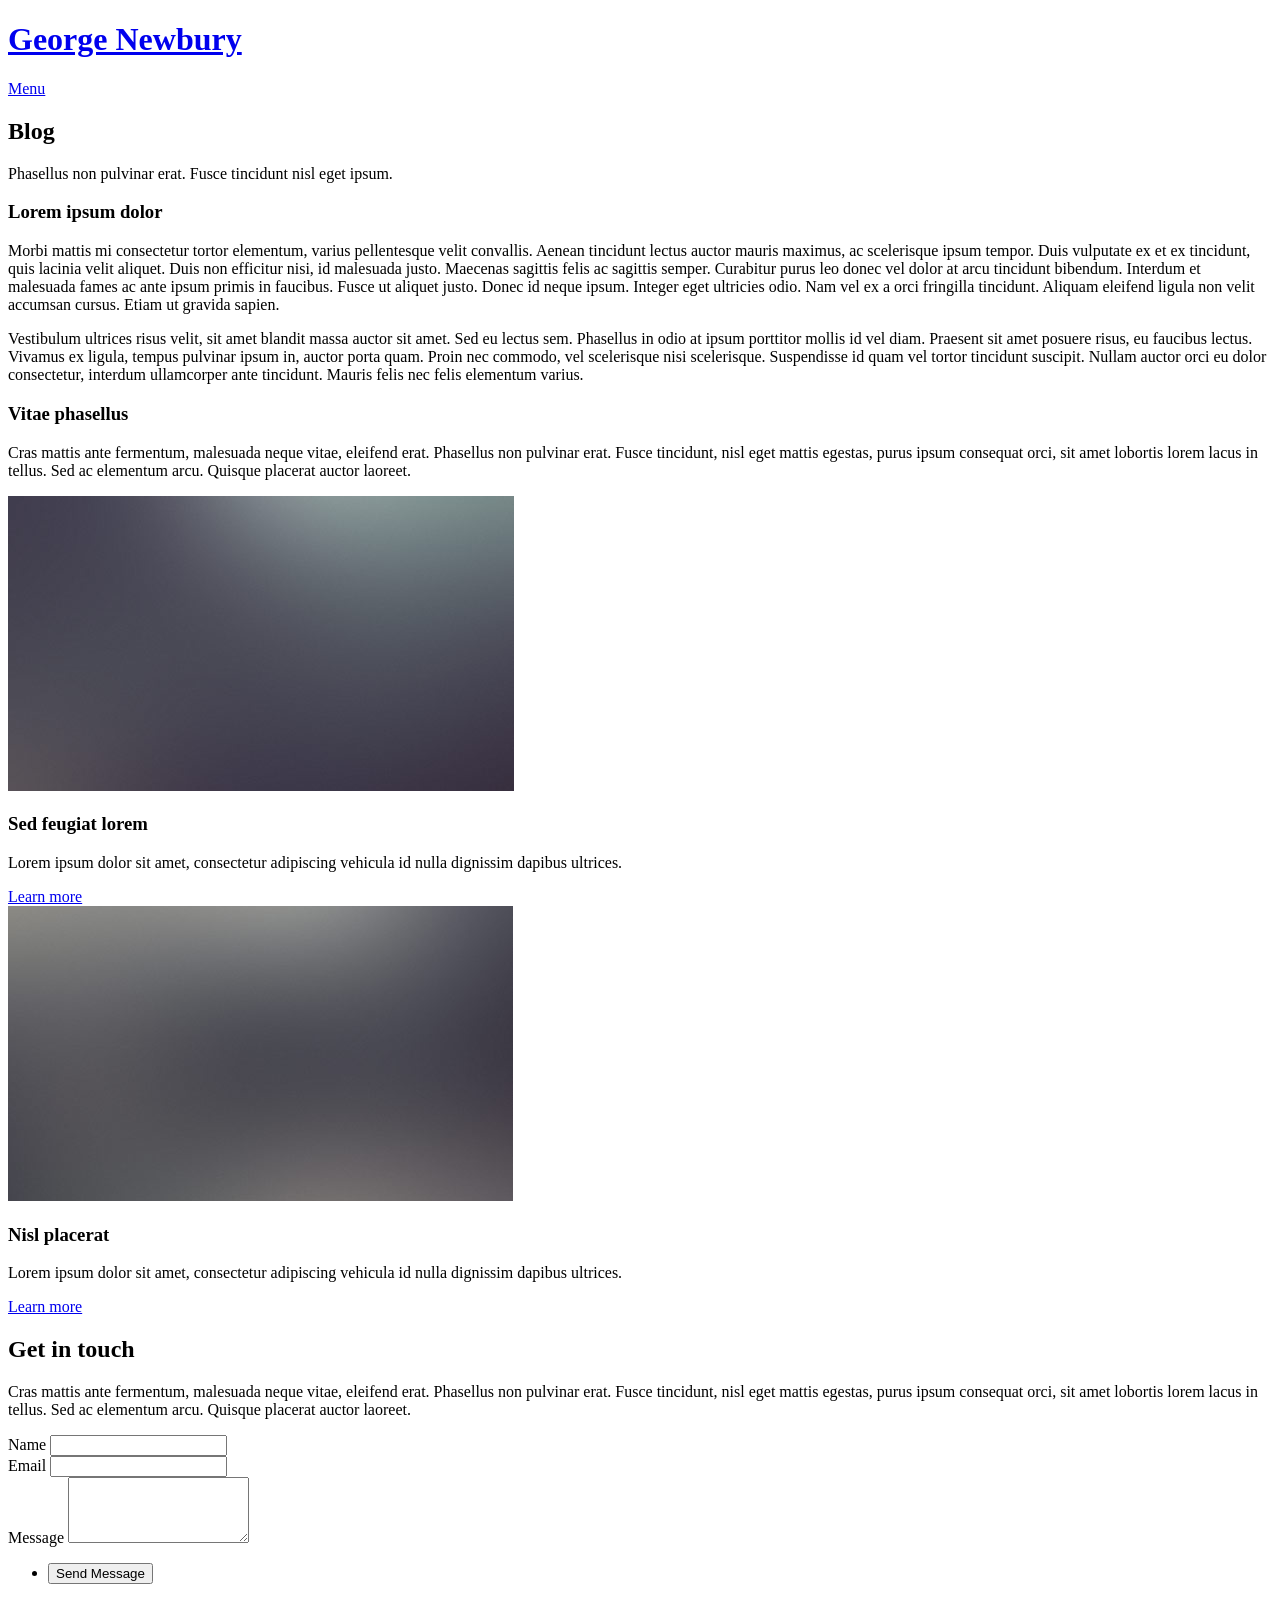
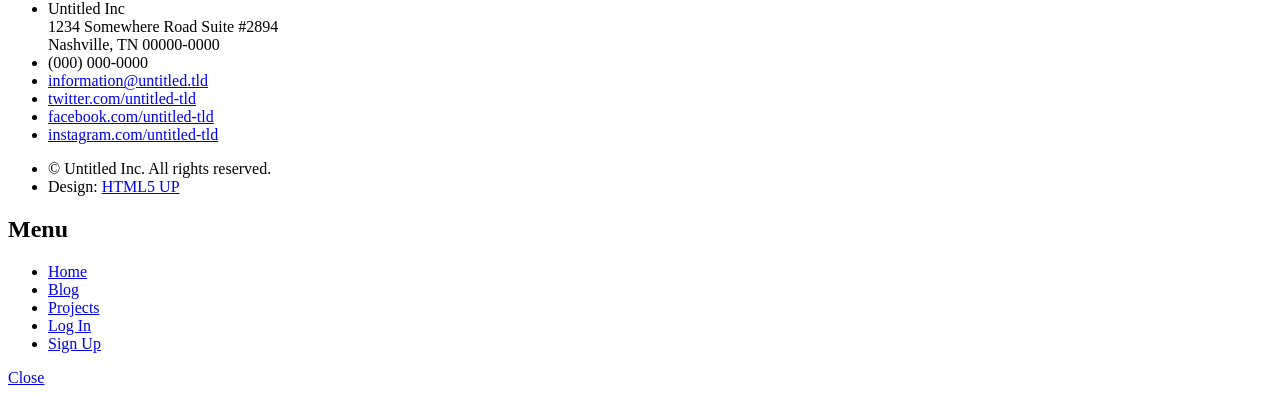
==== aboutme.html @ 2b1049a8 "initial commit" ====
<!DOCTYPE HTML>
<html>
	<head>
		<title>About Me</title>
		<meta charset="utf-8" />
		<meta name="viewport" content="width=device-width, initial-scale=1, user-scalable=no" />
		<link rel="stylesheet" href="assets/css/main.css" />
		<noscript><link rel="stylesheet" href="assets/css/noscript.css" /></noscript>
	</head>
	<body class="is-preload">

		<!-- Page Wrapper -->
			<div id="page-wrapper">

				<!-- Header -->
					<header id="header">
						<h1><a href="index.html">George Newbury</a></h1>
						<nav>
							<a href="#menu">Menu</a>
						</nav>
					</header>

				<!-- Menu -->
					<nav id="menu">
						<div class="inner">
							<h2>Menu</h2>
							<ul class="links">
								<li><a href="index.html">Home</a></li>
								<li><a href="blog.html">Blog</a></li>
								<li><a href="projects.html">Projects</a></li>
								<li><a href="#">Log In</a></li>
								<li><a href="#">Sign Up</a></li>
							</ul>
							<a href="#" class="close">Close</a>
						</div>
					</nav>

				<!-- Wrapper -->
					<section id="wrapper">
						<header>
							<div class="inner">
								<h2>Blog</h2>
								<p>Phasellus non pulvinar erat. Fusce tincidunt nisl eget ipsum.</p>
							</div>
						</header>

						<!-- Content -->
							<div class="wrapper">
								<div class="inner">

									<h3 class="major">Lorem ipsum dolor</h3>
									<p>Morbi mattis mi consectetur tortor elementum, varius pellentesque velit convallis. Aenean tincidunt lectus auctor mauris maximus, ac scelerisque ipsum tempor. Duis vulputate ex et ex tincidunt, quis lacinia velit aliquet. Duis non efficitur nisi, id malesuada justo. Maecenas sagittis felis ac sagittis semper. Curabitur purus leo donec vel dolor at arcu tincidunt bibendum. Interdum et malesuada fames ac ante ipsum primis in faucibus. Fusce ut aliquet justo. Donec id neque ipsum. Integer eget ultricies odio. Nam vel ex a orci fringilla tincidunt. Aliquam eleifend ligula non velit accumsan cursus. Etiam ut gravida sapien.</p>

									<p>Vestibulum ultrices risus velit, sit amet blandit massa auctor sit amet. Sed eu lectus sem. Phasellus in odio at ipsum porttitor mollis id vel diam. Praesent sit amet posuere risus, eu faucibus lectus. Vivamus ex ligula, tempus pulvinar ipsum in, auctor porta quam. Proin nec commodo, vel scelerisque nisi scelerisque. Suspendisse id quam vel tortor tincidunt suscipit. Nullam auctor orci eu dolor consectetur, interdum ullamcorper ante tincidunt. Mauris felis nec felis elementum varius.</p>

									<h3 class="major">Vitae phasellus</h3>
									<p>Cras mattis ante fermentum, malesuada neque vitae, eleifend erat. Phasellus non pulvinar erat. Fusce tincidunt, nisl eget mattis egestas, purus ipsum consequat orci, sit amet lobortis lorem lacus in tellus. Sed ac elementum arcu. Quisque placerat auctor laoreet.</p>

									<section class="features">
										<article>
											<a href="#" class="image"><img src="images/pic04.jpg" alt="" /></a>
											<h3 class="major">Sed feugiat lorem</h3>
											<p>Lorem ipsum dolor sit amet, consectetur adipiscing vehicula id nulla dignissim dapibus ultrices.</p>
											<a href="#" class="special">Learn more</a>
										</article>
										<article>
											<a href="#" class="image"><img src="images/pic05.jpg" alt="" /></a>
											<h3 class="major">Nisl placerat</h3>
											<p>Lorem ipsum dolor sit amet, consectetur adipiscing vehicula id nulla dignissim dapibus ultrices.</p>
											<a href="#" class="special">Learn more</a>
										</article>
									</section>

								</div>
							</div>

					</section>

				<!-- Footer -->
					<section id="footer">
						<div class="inner">
							<h2 class="major">Get in touch</h2>
							<p>Cras mattis ante fermentum, malesuada neque vitae, eleifend erat. Phasellus non pulvinar erat. Fusce tincidunt, nisl eget mattis egestas, purus ipsum consequat orci, sit amet lobortis lorem lacus in tellus. Sed ac elementum arcu. Quisque placerat auctor laoreet.</p>
							<form method="post" action="#">
								<div class="fields">
									<div class="field">
										<label for="name">Name</label>
										<input type="text" name="name" id="name" />
									</div>
									<div class="field">
										<label for="email">Email</label>
										<input type="email" name="email" id="email" />
									</div>
									<div class="field">
										<label for="message">Message</label>
										<textarea name="message" id="message" rows="4"></textarea>
									</div>
								</div>
								<ul class="actions">
									<li><input type="submit" value="Send Message" /></li>
								</ul>
							</form>
							<ul class="contact">
								<li class="icon solid fa-home">
									Untitled Inc<br />
									1234 Somewhere Road Suite #2894<br />
									Nashville, TN 00000-0000
								</li>
								<li class="icon solid fa-phone">(000) 000-0000</li>
								<li class="icon solid fa-envelope"><a href="#">information@untitled.tld</a></li>
								<li class="icon brands fa-twitter"><a href="#">twitter.com/untitled-tld</a></li>
								<li class="icon brands fa-facebook-f"><a href="#">facebook.com/untitled-tld</a></li>
								<li class="icon brands fa-instagram"><a href="#">instagram.com/untitled-tld</a></li>
							</ul>
							<ul class="copyright">
								<li>&copy; Untitled Inc. All rights reserved.</li><li>Design: <a href="http://html5up.net">HTML5 UP</a></li>
							</ul>
						</div>
					</section>

			</div>

		<!-- Scripts -->
			<script src="assets/js/jquery.min.js"></script>
			<script src="assets/js/jquery.scrollex.min.js"></script>
			<script src="assets/js/browser.min.js"></script>
			<script src="assets/js/breakpoints.min.js"></script>
			<script src="assets/js/util.js"></script>
			<script src="assets/js/main.js"></script>

	</body>
</html>
---- assets/css/main.css ----
@import url(fontawesome-all.min.css);
@import url("https://fonts.googleapis.com/css?family=Raleway:200,700|Source+Sans+Pro:300,600,300italic,600italic");

/*
	Solid State by HTML5 UP
	html5up.net | @ajlkn
	Free for personal and commercial use under the CCA 3.0 license (html5up.net/license)
*/

html, body, div, span, applet, object,
iframe, h1, h2, h3, h4, h5, h6, p, blockquote,
pre, a, abbr, acronym, address, big, cite,
code, del, dfn, em, img, ins, kbd, q, s, samp,
small, strike, strong, sub, sup, tt, var, b,
u, i, center, dl, dt, dd, ol, ul, li, fieldset,
form, label, legend, table, caption, tbody,
tfoot, thead, tr, th, td, article, aside,
canvas, details, embed, figure, figcaption,
footer, header, hgroup, menu, nav, output, ruby,
section, summary, time, mark, audio, video {
	margin: 0;
	padding: 0;
	border: 0;
	font-size: 100%;
	font: inherit;
	vertical-align: baseline;}

article, aside, details, figcaption, figure,
footer, header, hgroup, menu, nav, section {
	display: block;}

body {
	line-height: 1;
}

ol, ul {
	list-style: none;
}

blockquote, q {
	quotes: none;
}

	blockquote:before, blockquote:after, q:before, q:after {
		content: '';
		content: none;
	}

table {
	border-collapse: collapse;
	border-spacing: 0;
}

body {
	-webkit-text-size-adjust: none;
}

mark {
	background-color: transparent;
	color: inherit;
}

input::-moz-focus-inner {
	border: 0;
	padding: 0;
}

input, select, textarea {
	-moz-appearance: none;
	-webkit-appearance: none;
	-ms-appearance: none;
	appearance: none;
}

/* Basic */

	@-ms-viewport {
		width: device-width;
	}

	body {
		-ms-overflow-style: scrollbar;
	}

	@media screen and (max-width: 480px) {

		html, body {
			min-width: 320px;
		}

	}

	html {
		box-sizing: border-box;
	}

	*, *:before, *:after {
		box-sizing: inherit;
	}

	body {
		background-color: #2e3141;
		background-image: linear-gradient(to top, rgba(46, 49, 65, 0.8), rgba(46, 49, 65, 0.8)), url("../../images/bg.jpg");
		background-size: auto, cover;
		background-attachment: fixed, fixed;
		background-position: center, center;
	}

		body.is-preload *, body.is-preload *:before, body.is-preload *:after {
			-moz-animation: none !important;
			-webkit-animation: none !important;
			-ms-animation: none !important;
			animation: none !important;
			-moz-transition: none !important;
			-webkit-transition: none !important;
			-ms-transition: none !important;
			transition: none !important;
		}

/* Type */

	body, input, select, textarea {
		color: #ffffff;
		font-family: "Source Sans Pro", Helvetica, sans-serif;
		font-size: 16.5pt;
		font-weight: 300;
		line-height: 1.65;
	}

		@media screen and (max-width: 1680px) {

			body, input, select, textarea {
				font-size: 13pt;
			}

		}

		@media screen and (max-width: 1280px) {

			body, input, select, textarea {
				font-size: 12pt;
			}

		}

		@media screen and (max-width: 980px) {

			body, input, select, textarea {
				font-size: 12pt;
			}

		}

		@media screen and (max-width: 736px) {

			body, input, select, textarea {
				font-size: 12pt;
			}

		}

		@media screen and (max-width: 480px) {

			body, input, select, textarea {
				font-size: 12pt;
			}

		}

	a {
		-moz-transition: color 0.2s ease-in-out, border-bottom-color 0.2s ease-in-out;
		-webkit-transition: color 0.2s ease-in-out, border-bottom-color 0.2s ease-in-out;
		-ms-transition: color 0.2s ease-in-out, border-bottom-color 0.2s ease-in-out;
		transition: color 0.2s ease-in-out, border-bottom-color 0.2s ease-in-out;
		border-bottom: dotted 1px rgba(255, 255, 255, 0.35);
		color: #ffffff;
		text-decoration: none;
	}

		a:hover {
			border-bottom-color: transparent;
			color: #ffffff !important;
		}

		a.special:not(.button) {
			text-decoration: none;
			border-bottom: 0;
			display: block;
			font-family: Raleway, Helvetica, sans-serif;
			font-size: 0.8em;
			font-weight: 700;
			letter-spacing: 0.1em;
			margin: 0 0 2em 0;
			text-transform: uppercase;
		}

			a.special:not(.button):before {
				-moz-osx-font-smoothing: grayscale;
				-webkit-font-smoothing: antialiased;
				display: inline-block;
				font-style: normal;
				font-variant: normal;
				text-rendering: auto;
				line-height: 1;
				text-transform: none !important;
				font-family: 'Font Awesome 5 Free';
				font-weight: 900;
			}

			a.special:not(.button):before {
				-moz-transition: background-color 0.2s ease-in-out;
				-webkit-transition: background-color 0.2s ease-in-out;
				-ms-transition: background-color 0.2s ease-in-out;
				transition: background-color 0.2s ease-in-out;
				border-radius: 100%;
				border: solid 2px rgba(255, 255, 255, 0.125);
				content: '\f105';
				display: inline-block;
				font-size: 1.25em;
				height: 2em;
				line-height: 1.75em;
				margin-right: 0.85em;
				text-align: center;
				text-indent: 0.15em;
				vertical-align: middle;
				width: 2em;
			}

			a.special:not(.button):hover:before {
				background-color: rgba(255, 255, 255, 0.025);
			}

			a.special:not(.button):active:before {
				background-color: rgba(255, 255, 255, 0.075);
			}

	strong, b {
		color: #ffffff;
		font-weight: 600;
	}

	em, i {
		font-style: italic;
	}

	p {
		margin: 0 0 2em 0;
	}

	h1, h2, h3, h4, h5, h6 {
		color: #ffffff;
		font-family: Raleway, Helvetica, sans-serif;
		font-weight: 700;
		letter-spacing: 0.1em;
		margin: 0 0 1em 0;
		text-transform: uppercase;
	}

		h1 a, h2 a, h3 a, h4 a, h5 a, h6 a {
			color: inherit;
			text-decoration: none;
			border-bottom: 0;
		}

		h1 span, h2 span, h3 span, h4 span, h5 span, h6 span {
			font-weight: 200;
		}

		h1.major, h2.major, h3.major, h4.major, h5.major, h6.major {
			padding-bottom: 1em;
			border-bottom: solid 2px rgba(255, 255, 255, 0.125);
		}

	h2 {
		font-size: 1.2em;
	}

	h3 {
		font-size: 0.9em;
	}

	h4 {
		font-size: 0.7em;
	}

	h5 {
		font-size: 0.7em;
	}

	h6 {
		font-size: 0.7em;
	}

	@media screen and (max-width: 736px) {

		h2 {
			font-size: 1em;
		}

		h3 {
			font-size: 0.8em;
		}

	}

	sub {
		font-size: 0.8em;
		position: relative;
		top: 0.5em;
	}

	sup {
		font-size: 0.8em;
		position: relative;
		top: -0.5em;
	}

	blockquote {
		border-left: solid 4px rgba(255, 255, 255, 0.125);
		font-style: italic;
		margin: 0 0 2em 0;
		padding: 0.5em 0 0.5em 2em;
	}

	code {
		background: rgba(255, 255, 255, 0.025);
		border-radius: 5px;
		border: solid 2px rgba(255, 255, 255, 0.125);
		font-family: "Courier New", monospace;
		font-size: 0.9em;
		margin: 0 0.25em;
		padding: 0.25em 0.65em;
	}

	pre {
		-webkit-overflow-scrolling: touch;
		font-family: "Courier New", monospace;
		font-size: 0.9em;
		margin: 0 0 2em 0;
	}

		pre code {
			display: block;
			line-height: 1.75em;
			padding: 1em 1.5em;
			overflow-x: auto;
		}

	hr {
		border: 0;
		border-bottom: solid 2px rgba(255, 255, 255, 0.125);
		margin: 2.5em 0;
	}

		hr.major {
			margin: 4em 0;
		}

	.align-left {
		text-align: left;
	}

	.align-center {
		text-align: center;
	}

	.align-right {
		text-align: right;
	}

/* Row */

	.row {
		display: flex;
		flex-wrap: wrap;
		box-sizing: border-box;
		align-items: stretch;
	}

		.row > * {
			box-sizing: border-box;
		}

		.row.gtr-uniform > * > :last-child {
			margin-bottom: 0;
		}

		.row.aln-left {
			justify-content: flex-start;
		}

		.row.aln-center {
			justify-content: center;
		}

		.row.aln-right {
			justify-content: flex-end;
		}

		.row.aln-top {
			align-items: flex-start;
		}

		.row.aln-middle {
			align-items: center;
		}

		.row.aln-bottom {
			align-items: flex-end;
		}

		.row > .imp {
			order: -1;
		}

		.row > .col-1 {
			width: 8.33333%;
		}

		.row > .off-1 {
			margin-left: 8.33333%;
		}

		.row > .col-2 {
			width: 16.66667%;
		}

		.row > .off-2 {
			margin-left: 16.66667%;
		}

		.row > .col-3 {
			width: 25%;
		}

		.row > .off-3 {
			margin-left: 25%;
		}

		.row > .col-4 {
			width: 33.33333%;
		}

		.row > .off-4 {
			margin-left: 33.33333%;
		}

		.row > .col-5 {
			width: 41.66667%;
		}

		.row > .off-5 {
			margin-left: 41.66667%;
		}

		.row > .col-6 {
			width: 50%;
		}

		.row > .off-6 {
			margin-left: 50%;
		}

		.row > .col-7 {
			width: 58.33333%;
		}

		.row > .off-7 {
			margin-left: 58.33333%;
		}

		.row > .col-8 {
			width: 66.66667%;
		}

		.row > .off-8 {
			margin-left: 66.66667%;
		}

		.row > .col-9 {
			width: 75%;
		}

		.row > .off-9 {
			margin-left: 75%;
		}

		.row > .col-10 {
			width: 83.33333%;
		}

		.row > .off-10 {
			margin-left: 83.33333%;
		}

		.row > .col-11 {
			width: 91.66667%;
		}

		.row > .off-11 {
			margin-left: 91.66667%;
		}

		.row > .col-12 {
			width: 100%;
		}

		.row > .off-12 {
			margin-left: 100%;
		}

		.row.gtr-0 {
			margin-top: 0;
			margin-left: 0em;
		}

			.row.gtr-0 > * {
				padding: 0 0 0 0em;
			}

			.row.gtr-0.gtr-uniform {
				margin-top: 0em;
			}

				.row.gtr-0.gtr-uniform > * {
					padding-top: 0em;
				}

		.row.gtr-25 {
			margin-top: 0;
			margin-left: -0.4375em;
		}

			.row.gtr-25 > * {
				padding: 0 0 0 0.4375em;
			}

			.row.gtr-25.gtr-uniform {
				margin-top: -0.4375em;
			}

				.row.gtr-25.gtr-uniform > * {
					padding-top: 0.4375em;
				}

		.row.gtr-50 {
			margin-top: 0;
			margin-left: -0.875em;
		}

			.row.gtr-50 > * {
				padding: 0 0 0 0.875em;
			}

			.row.gtr-50.gtr-uniform {
				margin-top: -0.875em;
			}

				.row.gtr-50.gtr-uniform > * {
					padding-top: 0.875em;
				}

		.row {
			margin-top: 0;
			margin-left: -1.75em;
		}

			.row > * {
				padding: 0 0 0 1.75em;
			}

			.row.gtr-uniform {
				margin-top: -1.75em;
			}

				.row.gtr-uniform > * {
					padding-top: 1.75em;
				}

		.row.gtr-150 {
			margin-top: 0;
			margin-left: -2.625em;
		}

			.row.gtr-150 > * {
				padding: 0 0 0 2.625em;
			}

			.row.gtr-150.gtr-uniform {
				margin-top: -2.625em;
			}

				.row.gtr-150.gtr-uniform > * {
					padding-top: 2.625em;
				}

		.row.gtr-200 {
			margin-top: 0;
			margin-left: -3.5em;
		}

			.row.gtr-200 > * {
				padding: 0 0 0 3.5em;
			}

			.row.gtr-200.gtr-uniform {
				margin-top: -3.5em;
			}

				.row.gtr-200.gtr-uniform > * {
					padding-top: 3.5em;
				}

		@media screen and (max-width: 1680px) {

			.row {
				display: flex;
				flex-wrap: wrap;
				box-sizing: border-box;
				align-items: stretch;
			}

				.row > * {
					box-sizing: border-box;
				}

				.row.gtr-uniform > * > :last-child {
					margin-bottom: 0;
				}

				.row.aln-left {
					justify-content: flex-start;
				}

				.row.aln-center {
					justify-content: center;
				}

				.row.aln-right {
					justify-content: flex-end;
				}

				.row.aln-top {
					align-items: flex-start;
				}

				.row.aln-middle {
					align-items: center;
				}

				.row.aln-bottom {
					align-items: flex-end;
				}

				.row > .imp-xlarge {
					order: -1;
				}

				.row > .col-1-xlarge {
					width: 8.33333%;
				}

				.row > .off-1-xlarge {
					margin-left: 8.33333%;
				}

				.row > .col-2-xlarge {
					width: 16.66667%;
				}

				.row > .off-2-xlarge {
					margin-left: 16.66667%;
				}

				.row > .col-3-xlarge {
					width: 25%;
				}

				.row > .off-3-xlarge {
					margin-left: 25%;
				}

				.row > .col-4-xlarge {
					width: 33.33333%;
				}

				.row > .off-4-xlarge {
					margin-left: 33.33333%;
				}

				.row > .col-5-xlarge {
					width: 41.66667%;
				}

				.row > .off-5-xlarge {
					margin-left: 41.66667%;
				}

				.row > .col-6-xlarge {
					width: 50%;
				}

				.row > .off-6-xlarge {
					margin-left: 50%;
				}

				.row > .col-7-xlarge {
					width: 58.33333%;
				}

				.row > .off-7-xlarge {
					margin-left: 58.33333%;
				}

				.row > .col-8-xlarge {
					width: 66.66667%;
				}

				.row > .off-8-xlarge {
					margin-left: 66.66667%;
				}

				.row > .col-9-xlarge {
					width: 75%;
				}

				.row > .off-9-xlarge {
					margin-left: 75%;
				}

				.row > .col-10-xlarge {
					width: 83.33333%;
				}

				.row > .off-10-xlarge {
					margin-left: 83.33333%;
				}

				.row > .col-11-xlarge {
					width: 91.66667%;
				}

				.row > .off-11-xlarge {
					margin-left: 91.66667%;
				}

				.row > .col-12-xlarge {
					width: 100%;
				}

				.row > .off-12-xlarge {
					margin-left: 100%;
				}

				.row.gtr-0 {
					margin-top: 0;
					margin-left: 0em;
				}

					.row.gtr-0 > * {
						padding: 0 0 0 0em;
					}

					.row.gtr-0.gtr-uniform {
						margin-top: 0em;
					}

						.row.gtr-0.gtr-uniform > * {
							padding-top: 0em;
						}

				.row.gtr-25 {
					margin-top: 0;
					margin-left: -0.4375em;
				}

					.row.gtr-25 > * {
						padding: 0 0 0 0.4375em;
					}

					.row.gtr-25.gtr-uniform {
						margin-top: -0.4375em;
					}

						.row.gtr-25.gtr-uniform > * {
							padding-top: 0.4375em;
						}

				.row.gtr-50 {
					margin-top: 0;
					margin-left: -0.875em;
				}

					.row.gtr-50 > * {
						padding: 0 0 0 0.875em;
					}

					.row.gtr-50.gtr-uniform {
						margin-top: -0.875em;
					}

						.row.gtr-50.gtr-uniform > * {
							padding-top: 0.875em;
						}

				.row {
					margin-top: 0;
					margin-left: -1.75em;
				}

					.row > * {
						padding: 0 0 0 1.75em;
					}

					.row.gtr-uniform {
						margin-top: -1.75em;
					}

						.row.gtr-uniform > * {
							padding-top: 1.75em;
						}

				.row.gtr-150 {
					margin-top: 0;
					margin-left: -2.625em;
				}

					.row.gtr-150 > * {
						padding: 0 0 0 2.625em;
					}

					.row.gtr-150.gtr-uniform {
						margin-top: -2.625em;
					}

						.row.gtr-150.gtr-uniform > * {
							padding-top: 2.625em;
						}

				.row.gtr-200 {
					margin-top: 0;
					margin-left: -3.5em;
				}

					.row.gtr-200 > * {
						padding: 0 0 0 3.5em;
					}

					.row.gtr-200.gtr-uniform {
						margin-top: -3.5em;
					}

						.row.gtr-200.gtr-uniform > * {
							padding-top: 3.5em;
						}

		}

		@media screen and (max-width: 1280px) {

			.row {
				display: flex;
				flex-wrap: wrap;
				box-sizing: border-box;
				align-items: stretch;
			}

				.row > * {
					box-sizing: border-box;
				}

				.row.gtr-uniform > * > :last-child {
					margin-bottom: 0;
				}

				.row.aln-left {
					justify-content: flex-start;
				}

				.row.aln-center {
					justify-content: center;
				}

				.row.aln-right {
					justify-content: flex-end;
				}

				.row.aln-top {
					align-items: flex-start;
				}

				.row.aln-middle {
					align-items: center;
				}

				.row.aln-bottom {
					align-items: flex-end;
				}

				.row > .imp-large {
					order: -1;
				}

				.row > .col-1-large {
					width: 8.33333%;
				}

				.row > .off-1-large {
					margin-left: 8.33333%;
				}

				.row > .col-2-large {
					width: 16.66667%;
				}

				.row > .off-2-large {
					margin-left: 16.66667%;
				}

				.row > .col-3-large {
					width: 25%;
				}

				.row > .off-3-large {
					margin-left: 25%;
				}

				.row > .col-4-large {
					width: 33.33333%;
				}

				.row > .off-4-large {
					margin-left: 33.33333%;
				}

				.row > .col-5-large {
					width: 41.66667%;
				}

				.row > .off-5-large {
					margin-left: 41.66667%;
				}

				.row > .col-6-large {
					width: 50%;
				}

				.row > .off-6-large {
					margin-left: 50%;
				}

				.row > .col-7-large {
					width: 58.33333%;
				}

				.row > .off-7-large {
					margin-left: 58.33333%;
				}

				.row > .col-8-large {
					width: 66.66667%;
				}

				.row > .off-8-large {
					margin-left: 66.66667%;
				}

				.row > .col-9-large {
					width: 75%;
				}

				.row > .off-9-large {
					margin-left: 75%;
				}

				.row > .col-10-large {
					width: 83.33333%;
				}

				.row > .off-10-large {
					margin-left: 83.33333%;
				}

				.row > .col-11-large {
					width: 91.66667%;
				}

				.row > .off-11-large {
					margin-left: 91.66667%;
				}

				.row > .col-12-large {
					width: 100%;
				}

				.row > .off-12-large {
					margin-left: 100%;
				}

				.row.gtr-0 {
					margin-top: 0;
					margin-left: 0em;
				}

					.row.gtr-0 > * {
						padding: 0 0 0 0em;
					}

					.row.gtr-0.gtr-uniform {
						margin-top: 0em;
					}

						.row.gtr-0.gtr-uniform > * {
							padding-top: 0em;
						}

				.row.gtr-25 {
					margin-top: 0;
					margin-left: -0.4375em;
				}

					.row.gtr-25 > * {
						padding: 0 0 0 0.4375em;
					}

					.row.gtr-25.gtr-uniform {
						margin-top: -0.4375em;
					}

						.row.gtr-25.gtr-uniform > * {
							padding-top: 0.4375em;
						}

				.row.gtr-50 {
					margin-top: 0;
					margin-left: -0.875em;
				}

					.row.gtr-50 > * {
						padding: 0 0 0 0.875em;
					}

					.row.gtr-50.gtr-uniform {
						margin-top: -0.875em;
					}

						.row.gtr-50.gtr-uniform > * {
							padding-top: 0.875em;
						}

				.row {
					margin-top: 0;
					margin-left: -1.75em;
				}

					.row > * {
						padding: 0 0 0 1.75em;
					}

					.row.gtr-uniform {
						margin-top: -1.75em;
					}

						.row.gtr-uniform > * {
							padding-top: 1.75em;
						}

				.row.gtr-150 {
					margin-top: 0;
					margin-left: -2.625em;
				}

					.row.gtr-150 > * {
						padding: 0 0 0 2.625em;
					}

					.row.gtr-150.gtr-uniform {
						margin-top: -2.625em;
					}

						.row.gtr-150.gtr-uniform > * {
							padding-top: 2.625em;
						}

				.row.gtr-200 {
					margin-top: 0;
					margin-left: -3.5em;
				}

					.row.gtr-200 > * {
						padding: 0 0 0 3.5em;
					}

					.row.gtr-200.gtr-uniform {
						margin-top: -3.5em;
					}

						.row.gtr-200.gtr-uniform > * {
							padding-top: 3.5em;
						}

		}

		@media screen and (max-width: 980px) {

			.row {
				display: flex;
				flex-wrap: wrap;
				box-sizing: border-box;
				align-items: stretch;
			}

				.row > * {
					box-sizing: border-box;
				}

				.row.gtr-uniform > * > :last-child {
					margin-bottom: 0;
				}

				.row.aln-left {
					justify-content: flex-start;
				}

				.row.aln-center {
					justify-content: center;
				}

				.row.aln-right {
					justify-content: flex-end;
				}

				.row.aln-top {
					align-items: flex-start;
				}

				.row.aln-middle {
					align-items: center;
				}

				.row.aln-bottom {
					align-items: flex-end;
				}

				.row > .imp-medium {
					order: -1;
				}

				.row > .col-1-medium {
					width: 8.33333%;
				}

				.row > .off-1-medium {
					margin-left: 8.33333%;
				}

				.row > .col-2-medium {
					width: 16.66667%;
				}

				.row > .off-2-medium {
					margin-left: 16.66667%;
				}

				.row > .col-3-medium {
					width: 25%;
				}

				.row > .off-3-medium {
					margin-left: 25%;
				}

				.row > .col-4-medium {
					width: 33.33333%;
				}

				.row > .off-4-medium {
					margin-left: 33.33333%;
				}

				.row > .col-5-medium {
					width: 41.66667%;
				}

				.row > .off-5-medium {
					margin-left: 41.66667%;
				}

				.row > .col-6-medium {
					width: 50%;
				}

				.row > .off-6-medium {
					margin-left: 50%;
				}

				.row > .col-7-medium {
					width: 58.33333%;
				}

				.row > .off-7-medium {
					margin-left: 58.33333%;
				}

				.row > .col-8-medium {
					width: 66.66667%;
				}

				.row > .off-8-medium {
					margin-left: 66.66667%;
				}

				.row > .col-9-medium {
					width: 75%;
				}

				.row > .off-9-medium {
					margin-left: 75%;
				}

				.row > .col-10-medium {
					width: 83.33333%;
				}

				.row > .off-10-medium {
					margin-left: 83.33333%;
				}

				.row > .col-11-medium {
					width: 91.66667%;
				}

				.row > .off-11-medium {
					margin-left: 91.66667%;
				}

				.row > .col-12-medium {
					width: 100%;
				}

				.row > .off-12-medium {
					margin-left: 100%;
				}

				.row.gtr-0 {
					margin-top: 0;
					margin-left: 0em;
				}

					.row.gtr-0 > * {
						padding: 0 0 0 0em;
					}

					.row.gtr-0.gtr-uniform {
						margin-top: 0em;
					}

						.row.gtr-0.gtr-uniform > * {
							padding-top: 0em;
						}

				.row.gtr-25 {
					margin-top: 0;
					margin-left: -0.4375em;
				}

					.row.gtr-25 > * {
						padding: 0 0 0 0.4375em;
					}

					.row.gtr-25.gtr-uniform {
						margin-top: -0.4375em;
					}

						.row.gtr-25.gtr-uniform > * {
							padding-top: 0.4375em;
						}

				.row.gtr-50 {
					margin-top: 0;
					margin-left: -0.875em;
				}

					.row.gtr-50 > * {
						padding: 0 0 0 0.875em;
					}

					.row.gtr-50.gtr-uniform {
						margin-top: -0.875em;
					}

						.row.gtr-50.gtr-uniform > * {
							padding-top: 0.875em;
						}

				.row {
					margin-top: 0;
					margin-left: -1.75em;
				}

					.row > * {
						padding: 0 0 0 1.75em;
					}

					.row.gtr-uniform {
						margin-top: -1.75em;
					}

						.row.gtr-uniform > * {
							padding-top: 1.75em;
						}

				.row.gtr-150 {
					margin-top: 0;
					margin-left: -2.625em;
				}

					.row.gtr-150 > * {
						padding: 0 0 0 2.625em;
					}

					.row.gtr-150.gtr-uniform {
						margin-top: -2.625em;
					}

						.row.gtr-150.gtr-uniform > * {
							padding-top: 2.625em;
						}

				.row.gtr-200 {
					margin-top: 0;
					margin-left: -3.5em;
				}

					.row.gtr-200 > * {
						padding: 0 0 0 3.5em;
					}

					.row.gtr-200.gtr-uniform {
						margin-top: -3.5em;
					}

						.row.gtr-200.gtr-uniform > * {
							padding-top: 3.5em;
						}

		}

		@media screen and (max-width: 736px) {

			.row {
				display: flex;
				flex-wrap: wrap;
				box-sizing: border-box;
				align-items: stretch;
			}

				.row > * {
					box-sizing: border-box;
				}

				.row.gtr-uniform > * > :last-child {
					margin-bottom: 0;
				}

				.row.aln-left {
					justify-content: flex-start;
				}

				.row.aln-center {
					justify-content: center;
				}

				.row.aln-right {
					justify-content: flex-end;
				}

				.row.aln-top {
					align-items: flex-start;
				}

				.row.aln-middle {
					align-items: center;
				}

				.row.aln-bottom {
					align-items: flex-end;
				}

				.row > .imp-small {
					order: -1;
				}

				.row > .col-1-small {
					width: 8.33333%;
				}

				.row > .off-1-small {
					margin-left: 8.33333%;
				}

				.row > .col-2-small {
					width: 16.66667%;
				}

				.row > .off-2-small {
					margin-left: 16.66667%;
				}

				.row > .col-3-small {
					width: 25%;
				}

				.row > .off-3-small {
					margin-left: 25%;
				}

				.row > .col-4-small {
					width: 33.33333%;
				}

				.row > .off-4-small {
					margin-left: 33.33333%;
				}

				.row > .col-5-small {
					width: 41.66667%;
				}

				.row > .off-5-small {
					margin-left: 41.66667%;
				}

				.row > .col-6-small {
					width: 50%;
				}

				.row > .off-6-small {
					margin-left: 50%;
				}

				.row > .col-7-small {
					width: 58.33333%;
				}

				.row > .off-7-small {
					margin-left: 58.33333%;
				}

				.row > .col-8-small {
					width: 66.66667%;
				}

				.row > .off-8-small {
					margin-left: 66.66667%;
				}

				.row > .col-9-small {
					width: 75%;
				}

				.row > .off-9-small {
					margin-left: 75%;
				}

				.row > .col-10-small {
					width: 83.33333%;
				}

				.row > .off-10-small {
					margin-left: 83.33333%;
				}

				.row > .col-11-small {
					width: 91.66667%;
				}

				.row > .off-11-small {
					margin-left: 91.66667%;
				}

				.row > .col-12-small {
					width: 100%;
				}

				.row > .off-12-small {
					margin-left: 100%;
				}

				.row.gtr-0 {
					margin-top: 0;
					margin-left: 0em;
				}

					.row.gtr-0 > * {
						padding: 0 0 0 0em;
					}

					.row.gtr-0.gtr-uniform {
						margin-top: 0em;
					}

						.row.gtr-0.gtr-uniform > * {
							padding-top: 0em;
						}

				.row.gtr-25 {
					margin-top: 0;
					margin-left: -0.3125em;
				}

					.row.gtr-25 > * {
						padding: 0 0 0 0.3125em;
					}

					.row.gtr-25.gtr-uniform {
						margin-top: -0.3125em;
					}

						.row.gtr-25.gtr-uniform > * {
							padding-top: 0.3125em;
						}

				.row.gtr-50 {
					margin-top: 0;
					margin-left: -0.625em;
				}

					.row.gtr-50 > * {
						padding: 0 0 0 0.625em;
					}

					.row.gtr-50.gtr-uniform {
						margin-top: -0.625em;
					}

						.row.gtr-50.gtr-uniform > * {
							padding-top: 0.625em;
						}

				.row {
					margin-top: 0;
					margin-left: -1.25em;
				}

					.row > * {
						padding: 0 0 0 1.25em;
					}

					.row.gtr-uniform {
						margin-top: -1.25em;
					}

						.row.gtr-uniform > * {
							padding-top: 1.25em;
						}

				.row.gtr-150 {
					margin-top: 0;
					margin-left: -1.875em;
				}

					.row.gtr-150 > * {
						padding: 0 0 0 1.875em;
					}

					.row.gtr-150.gtr-uniform {
						margin-top: -1.875em;
					}

						.row.gtr-150.gtr-uniform > * {
							padding-top: 1.875em;
						}

				.row.gtr-200 {
					margin-top: 0;
					margin-left: -2.5em;
				}

					.row.gtr-200 > * {
						padding: 0 0 0 2.5em;
					}

					.row.gtr-200.gtr-uniform {
						margin-top: -2.5em;
					}

						.row.gtr-200.gtr-uniform > * {
							padding-top: 2.5em;
						}

		}

		@media screen and (max-width: 480px) {

			.row {
				display: flex;
				flex-wrap: wrap;
				box-sizing: border-box;
				align-items: stretch;
			}

				.row > * {
					box-sizing: border-box;
				}

				.row.gtr-uniform > * > :last-child {
					margin-bottom: 0;
				}

				.row.aln-left {
					justify-content: flex-start;
				}

				.row.aln-center {
					justify-content: center;
				}

				.row.aln-right {
					justify-content: flex-end;
				}

				.row.aln-top {
					align-items: flex-start;
				}

				.row.aln-middle {
					align-items: center;
				}

				.row.aln-bottom {
					align-items: flex-end;
				}

				.row > .imp-xsmall {
					order: -1;
				}

				.row > .col-1-xsmall {
					width: 8.33333%;
				}

				.row > .off-1-xsmall {
					margin-left: 8.33333%;
				}

				.row > .col-2-xsmall {
					width: 16.66667%;
				}

				.row > .off-2-xsmall {
					margin-left: 16.66667%;
				}

				.row > .col-3-xsmall {
					width: 25%;
				}

				.row > .off-3-xsmall {
					margin-left: 25%;
				}

				.row > .col-4-xsmall {
					width: 33.33333%;
				}

				.row > .off-4-xsmall {
					margin-left: 33.33333%;
				}

				.row > .col-5-xsmall {
					width: 41.66667%;
				}

				.row > .off-5-xsmall {
					margin-left: 41.66667%;
				}

				.row > .col-6-xsmall {
					width: 50%;
				}

				.row > .off-6-xsmall {
					margin-left: 50%;
				}

				.row > .col-7-xsmall {
					width: 58.33333%;
				}

				.row > .off-7-xsmall {
					margin-left: 58.33333%;
				}

				.row > .col-8-xsmall {
					width: 66.66667%;
				}

				.row > .off-8-xsmall {
					margin-left: 66.66667%;
				}

				.row > .col-9-xsmall {
					width: 75%;
				}

				.row > .off-9-xsmall {
					margin-left: 75%;
				}

				.row > .col-10-xsmall {
					width: 83.33333%;
				}

				.row > .off-10-xsmall {
					margin-left: 83.33333%;
				}

				.row > .col-11-xsmall {
					width: 91.66667%;
				}

				.row > .off-11-xsmall {
					margin-left: 91.66667%;
				}

				.row > .col-12-xsmall {
					width: 100%;
				}

				.row > .off-12-xsmall {
					margin-left: 100%;
				}

				.row.gtr-0 {
					margin-top: 0;
					margin-left: 0em;
				}

					.row.gtr-0 > * {
						padding: 0 0 0 0em;
					}

					.row.gtr-0.gtr-uniform {
						margin-top: 0em;
					}

						.row.gtr-0.gtr-uniform > * {
							padding-top: 0em;
						}

				.row.gtr-25 {
					margin-top: 0;
					margin-left: -0.3125em;
				}

					.row.gtr-25 > * {
						padding: 0 0 0 0.3125em;
					}

					.row.gtr-25.gtr-uniform {
						margin-top: -0.3125em;
					}

						.row.gtr-25.gtr-uniform > * {
							padding-top: 0.3125em;
						}

				.row.gtr-50 {
					margin-top: 0;
					margin-left: -0.625em;
				}

					.row.gtr-50 > * {
						padding: 0 0 0 0.625em;
					}

					.row.gtr-50.gtr-uniform {
						margin-top: -0.625em;
					}

						.row.gtr-50.gtr-uniform > * {
							padding-top: 0.625em;
						}

				.row {
					margin-top: 0;
					margin-left: -1.25em;
				}

					.row > * {
						padding: 0 0 0 1.25em;
					}

					.row.gtr-uniform {
						margin-top: -1.25em;
					}

						.row.gtr-uniform > * {
							padding-top: 1.25em;
						}

				.row.gtr-150 {
					margin-top: 0;
					margin-left: -1.875em;
				}

					.row.gtr-150 > * {
						padding: 0 0 0 1.875em;
					}

					.row.gtr-150.gtr-uniform {
						margin-top: -1.875em;
					}

						.row.gtr-150.gtr-uniform > * {
							padding-top: 1.875em;
						}

				.row.gtr-200 {
					margin-top: 0;
					margin-left: -2.5em;
				}

					.row.gtr-200 > * {
						padding: 0 0 0 2.5em;
					}

					.row.gtr-200.gtr-uniform {
						margin-top: -2.5em;
					}

						.row.gtr-200.gtr-uniform > * {
							padding-top: 2.5em;
						}

		}

		@media screen and (max-width: 360px) {

			.row {
				display: flex;
				flex-wrap: wrap;
				box-sizing: border-box;
				align-items: stretch;
			}

				.row > * {
					box-sizing: border-box;
				}

				.row.gtr-uniform > * > :last-child {
					margin-bottom: 0;
				}

				.row.aln-left {
					justify-content: flex-start;
				}

				.row.aln-center {
					justify-content: center;
				}

				.row.aln-right {
					justify-content: flex-end;
				}

				.row.aln-top {
					align-items: flex-start;
				}

				.row.aln-middle {
					align-items: center;
				}

				.row.aln-bottom {
					align-items: flex-end;
				}

				.row > .imp-xxsmall {
					order: -1;
				}

				.row > .col-1-xxsmall {
					width: 8.33333%;
				}

				.row > .off-1-xxsmall {
					margin-left: 8.33333%;
				}

				.row > .col-2-xxsmall {
					width: 16.66667%;
				}

				.row > .off-2-xxsmall {
					margin-left: 16.66667%;
				}

				.row > .col-3-xxsmall {
					width: 25%;
				}

				.row > .off-3-xxsmall {
					margin-left: 25%;
				}

				.row > .col-4-xxsmall {
					width: 33.33333%;
				}

				.row > .off-4-xxsmall {
					margin-left: 33.33333%;
				}

				.row > .col-5-xxsmall {
					width: 41.66667%;
				}

				.row > .off-5-xxsmall {
					margin-left: 41.66667%;
				}

				.row > .col-6-xxsmall {
					width: 50%;
				}

				.row > .off-6-xxsmall {
					margin-left: 50%;
				}

				.row > .col-7-xxsmall {
					width: 58.33333%;
				}

				.row > .off-7-xxsmall {
					margin-left: 58.33333%;
				}

				.row > .col-8-xxsmall {
					width: 66.66667%;
				}

				.row > .off-8-xxsmall {
					margin-left: 66.66667%;
				}

				.row > .col-9-xxsmall {
					width: 75%;
				}

				.row > .off-9-xxsmall {
					margin-left: 75%;
				}

				.row > .col-10-xxsmall {
					width: 83.33333%;
				}

				.row > .off-10-xxsmall {
					margin-left: 83.33333%;
				}

				.row > .col-11-xxsmall {
					width: 91.66667%;
				}

				.row > .off-11-xxsmall {
					margin-left: 91.66667%;
				}

				.row > .col-12-xxsmall {
					width: 100%;
				}

				.row > .off-12-xxsmall {
					margin-left: 100%;
				}

				.row.gtr-0 {
					margin-top: 0;
					margin-left: 0em;
				}

					.row.gtr-0 > * {
						padding: 0 0 0 0em;
					}

					.row.gtr-0.gtr-uniform {
						margin-top: 0em;
					}

						.row.gtr-0.gtr-uniform > * {
							padding-top: 0em;
						}

				.row.gtr-25 {
					margin-top: 0;
					margin-left: -0.3125em;
				}

					.row.gtr-25 > * {
						padding: 0 0 0 0.3125em;
					}

					.row.gtr-25.gtr-uniform {
						margin-top: -0.3125em;
					}

						.row.gtr-25.gtr-uniform > * {
							padding-top: 0.3125em;
						}

				.row.gtr-50 {
					margin-top: 0;
					margin-left: -0.625em;
				}

					.row.gtr-50 > * {
						padding: 0 0 0 0.625em;
					}

					.row.gtr-50.gtr-uniform {
						margin-top: -0.625em;
					}

						.row.gtr-50.gtr-uniform > * {
							padding-top: 0.625em;
						}

				.row {
					margin-top: 0;
					margin-left: -1.25em;
				}

					.row > * {
						padding: 0 0 0 1.25em;
					}

					.row.gtr-uniform {
						margin-top: -1.25em;
					}

						.row.gtr-uniform > * {
							padding-top: 1.25em;
						}

				.row.gtr-150 {
					margin-top: 0;
					margin-left: -1.875em;
				}

					.row.gtr-150 > * {
						padding: 0 0 0 1.875em;
					}

					.row.gtr-150.gtr-uniform {
						margin-top: -1.875em;
					}

						.row.gtr-150.gtr-uniform > * {
							padding-top: 1.875em;
						}

				.row.gtr-200 {
					margin-top: 0;
					margin-left: -2.5em;
				}

					.row.gtr-200 > * {
						padding: 0 0 0 2.5em;
					}

					.row.gtr-200.gtr-uniform {
						margin-top: -2.5em;
					}

						.row.gtr-200.gtr-uniform > * {
							padding-top: 2.5em;
						}

		}

/* Section/Article */

	section.special, article.special {
		text-align: center;
	}

/* Form */

	form {
		margin: 0 0 2em 0;
	}

		form > :last-child {
			margin-bottom: 0;
		}

		form > .fields {
			display: -moz-flex;
			display: -webkit-flex;
			display: -ms-flex;
			display: flex;
			-moz-flex-wrap: wrap;
			-webkit-flex-wrap: wrap;
			-ms-flex-wrap: wrap;
			flex-wrap: wrap;
			width: calc(100% + 3em);
			margin: -1.5em 0 2em -1.5em;
		}

			form > .fields > .field {
				-moz-flex-grow: 0;
				-webkit-flex-grow: 0;
				-ms-flex-grow: 0;
				flex-grow: 0;
				-moz-flex-shrink: 0;
				-webkit-flex-shrink: 0;
				-ms-flex-shrink: 0;
				flex-shrink: 0;
				padding: 1.5em 0 0 1.5em;
				width: calc(100% - 1.5em);
			}

				form > .fields > .field.half {
					width: calc(50% - 0.75em);
				}

				form > .fields > .field.third {
					width: calc(100%/3 - 0.5em);
				}

				form > .fields > .field.quarter {
					width: calc(25% - 0.375em);
				}

		@media screen and (max-width: 480px) {

			form > .fields {
				width: calc(100% + 3em);
				margin: -1.5em 0 2em -1.5em;
			}

				form > .fields > .field {
					padding: 1.5em 0 0 1.5em;
					width: calc(100% - 1.5em);
				}

					form > .fields > .field.half {
						width: calc(100% - 1.5em);
					}

					form > .fields > .field.third {
						width: calc(100% - 1.5em);
					}

					form > .fields > .field.quarter {
						width: calc(100% - 1.5em);
					}

		}

	label {
		color: #ffffff;
		display: block;
		font-family: Raleway, Helvetica, sans-serif;
		font-size: 0.8em;
		font-weight: 700;
		letter-spacing: 0.1em;
		margin: 0 0 0.7em 0;
		text-transform: uppercase;
	}

	input[type="text"],
	input[type="password"],
	input[type="email"],
	input[type="tel"],
	select,
	textarea {
		-moz-appearance: none;
		-webkit-appearance: none;
		-ms-appearance: none;
		appearance: none;
		background: rgba(255, 255, 255, 0.025);
		border-radius: 5px;
		border: none;
		border: solid 2px rgba(255, 255, 255, 0.125);
		color: inherit;
		display: block;
		outline: 0;
		padding: 0 1em;
		text-decoration: none;
		width: 100%;
	}

		input[type="text"]:invalid,
		input[type="password"]:invalid,
		input[type="email"]:invalid,
		input[type="tel"]:invalid,
		select:invalid,
		textarea:invalid {
			box-shadow: none;
		}

		input[type="text"]:focus,
		input[type="password"]:focus,
		input[type="email"]:focus,
		input[type="tel"]:focus,
		select:focus,
		textarea:focus {
			border-color: #5b6ba6;
		}

	select {
		background-image: url("data:image/svg+xml;charset=utf8,%3Csvg xmlns='http://www.w3.org/2000/svg' width='40' height='40' preserveAspectRatio='none' viewBox='0 0 40 40'%3E%3Cpath d='M9.4,12.3l10.4,10.4l10.4-10.4c0.2-0.2,0.5-0.4,0.9-0.4c0.3,0,0.6,0.1,0.9,0.4l3.3,3.3c0.2,0.2,0.4,0.5,0.4,0.9 c0,0.4-0.1,0.6-0.4,0.9L20.7,31.9c-0.2,0.2-0.5,0.4-0.9,0.4c-0.3,0-0.6-0.1-0.9-0.4L4.3,17.3c-0.2-0.2-0.4-0.5-0.4-0.9 c0-0.4,0.1-0.6,0.4-0.9l3.3-3.3c0.2-0.2,0.5-0.4,0.9-0.4S9.1,12.1,9.4,12.3z' fill='rgba(255, 255, 255, 0.125)' /%3E%3C/svg%3E");
		background-size: 1.25rem;
		background-repeat: no-repeat;
		background-position: calc(100% - 1rem) center;
		height: 2.75em;
		padding-right: 2.75em;
		text-overflow: ellipsis;
	}

		select option {
			color: #ffffff;
			background: #2e3141;
		}

		select:focus::-ms-value {
			background-color: transparent;
		}

		select::-ms-expand {
			display: none;
		}

	input[type="text"],
	input[type="password"],
	input[type="email"],
	select {
		height: 2.75em;
	}

	textarea {
		padding: 0.75em 1em;
	}

	input[type="checkbox"],
	input[type="radio"] {
		-moz-appearance: none;
		-webkit-appearance: none;
		-ms-appearance: none;
		appearance: none;
		display: block;
		float: left;
		margin-right: -2em;
		opacity: 0;
		width: 1em;
		z-index: -1;
	}

		input[type="checkbox"] + label,
		input[type="radio"] + label {
			text-decoration: none;
			color: #ffffff;
			cursor: pointer;
			display: inline-block;
			font-size: 1em;
			font-family: "Source Sans Pro", Helvetica, sans-serif;
			text-transform: none;
			letter-spacing: 0;
			font-weight: 300;
			padding-left: 2.4em;
			padding-right: 0.75em;
			position: relative;
		}

			input[type="checkbox"] + label:before,
			input[type="radio"] + label:before {
				-moz-osx-font-smoothing: grayscale;
				-webkit-font-smoothing: antialiased;
				display: inline-block;
				font-style: normal;
				font-variant: normal;
				text-rendering: auto;
				line-height: 1;
				text-transform: none !important;
				font-family: 'Font Awesome 5 Free';
				font-weight: 900;
			}

			input[type="checkbox"] + label:before,
			input[type="radio"] + label:before {
				background: rgba(255, 255, 255, 0.025);
				border-radius: 5px;
				border: solid 2px rgba(255, 255, 255, 0.125);
				content: '';
				display: inline-block;
				font-size: 0.8em;
				height: 2.0625em;
				left: 0;
				line-height: 2.0625em;
				position: absolute;
				text-align: center;
				top: 0;
				width: 2.0625em;
			}

		input[type="checkbox"]:checked + label:before,
		input[type="radio"]:checked + label:before {
			background: #ffffff;
			border-color: #ffffff;
			content: '\f00c';
			color: #2e3141;
		}

		input[type="checkbox"]:focus + label:before,
		input[type="radio"]:focus + label:before {
			border-color: #4c5c96;
		}

	input[type="checkbox"] + label:before {
		border-radius: 5px;
	}

	input[type="radio"] + label:before {
		border-radius: 100%;
	}

	::-webkit-input-placeholder {
		color: rgba(255, 255, 255, 0.35) !important;
		opacity: 1.0;
	}

	:-moz-placeholder {
		color: rgba(255, 255, 255, 0.35) !important;
		opacity: 1.0;
	}

	::-moz-placeholder {
		color: rgba(255, 255, 255, 0.35) !important;
		opacity: 1.0;
	}

	:-ms-input-placeholder {
		color: rgba(255, 255, 255, 0.35) !important;
		opacity: 1.0;
	}

/* Box */

	.box {
		border-radius: 5px;
		border: solid 2px rgba(255, 255, 255, 0.125);
		margin-bottom: 2em;
		padding: 1.5em;
	}

		.box > :last-child,
		.box > :last-child > :last-child,
		.box > :last-child > :last-child > :last-child {
			margin-bottom: 0;
		}

		.box.alt {
			border: 0;
			border-radius: 0;
			padding: 0;
		}

/* Icon */

	.icon {
		text-decoration: none;
		border-bottom: none;
		position: relative;
	}

		.icon:before {
			-moz-osx-font-smoothing: grayscale;
			-webkit-font-smoothing: antialiased;
			display: inline-block;
			font-style: normal;
			font-variant: normal;
			text-rendering: auto;
			line-height: 1;
			text-transform: none !important;
			font-family: 'Font Awesome 5 Free';
			font-weight: 400;
		}

		.icon > .label {
			display: none;
		}

		.icon:before {
			line-height: inherit;
		}

		.icon.solid:before {
			font-weight: 900;
		}

		.icon.brands:before {
			font-family: 'Font Awesome 5 Brands';
		}

/* Image */

	.image {
		border-radius: 5px;
		border: 0;
		display: inline-block;
		position: relative;
	}

		.image img {
			border-radius: 5px;
			display: block;
		}

		.image.left, .image.right {
			max-width: 40%;
		}

			.image.left img, .image.right img {
				width: 100%;
			}

		.image.left {
			float: left;
			padding: 0 1.5em 1em 0;
			top: 0.25em;
		}

		.image.right {
			float: right;
			padding: 0 0 1em 1.5em;
			top: 0.25em;
		}

		.image.fit {
			display: block;
			margin: 0 0 2em 0;
			width: 100%;
		}

			.image.fit img {
				width: 100%;
			}

		.image.main {
			display: block;
			margin: 0 0 3em 0;
			width: 100%;
		}

			.image.main img {
				width: 100%;
			}

/* List */

	ol {
		list-style: decimal;
		margin: 0 0 2em 0;
		padding-left: 1.25em;
	}

		ol li {
			padding-left: 0.25em;
		}

	ul {
		list-style: disc;
		margin: 0 0 2em 0;
		padding-left: 1em;
	}

		ul li {
			padding-left: 0.5em;
		}

		ul.alt {
			list-style: none;
			padding-left: 0;
		}

			ul.alt li {
				border-top: solid 1px rgba(255, 255, 255, 0.125);
				padding: 0.5em 0;
			}

				ul.alt li:first-child {
					border-top: 0;
					padding-top: 0;
				}

	dl {
		margin: 0 0 2em 0;
	}

		dl dt {
			display: block;
			font-weight: 600;
			margin: 0 0 1em 0;
		}

		dl dd {
			margin-left: 2em;
		}

/* Actions */

	ul.actions {
		display: -moz-flex;
		display: -webkit-flex;
		display: -ms-flex;
		display: flex;
		cursor: default;
		list-style: none;
		margin-left: -1em;
		padding-left: 0;
	}

		ul.actions li {
			padding: 0 0 0 1em;
			vertical-align: middle;
		}

		ul.actions.special {
			-moz-justify-content: center;
			-webkit-justify-content: center;
			-ms-justify-content: center;
			justify-content: center;
			width: 100%;
			margin-left: 0;
		}

			ul.actions.special li:first-child {
				padding-left: 0;
			}

		ul.actions.stacked {
			-moz-flex-direction: column;
			-webkit-flex-direction: column;
			-ms-flex-direction: column;
			flex-direction: column;
			margin-left: 0;
		}

			ul.actions.stacked li {
				padding: 1.3em 0 0 0;
			}

				ul.actions.stacked li:first-child {
					padding-top: 0;
				}

		ul.actions.fit {
			width: calc(100% + 1em);
		}

			ul.actions.fit li {
				-moz-flex-grow: 1;
				-webkit-flex-grow: 1;
				-ms-flex-grow: 1;
				flex-grow: 1;
				-moz-flex-shrink: 1;
				-webkit-flex-shrink: 1;
				-ms-flex-shrink: 1;
				flex-shrink: 1;
				width: 100%;
			}

				ul.actions.fit li > * {
					width: 100%;
				}

			ul.actions.fit.stacked {
				width: 100%;
			}

		@media screen and (max-width: 480px) {

			ul.actions:not(.fixed) {
				-moz-flex-direction: column;
				-webkit-flex-direction: column;
				-ms-flex-direction: column;
				flex-direction: column;
				margin-left: 0;
				width: 100% !important;
			}

				ul.actions:not(.fixed) li {
					-moz-flex-grow: 1;
					-webkit-flex-grow: 1;
					-ms-flex-grow: 1;
					flex-grow: 1;
					-moz-flex-shrink: 1;
					-webkit-flex-shrink: 1;
					-ms-flex-shrink: 1;
					flex-shrink: 1;
					padding: 1em 0 0 0;
					text-align: center;
					width: 100%;
				}

					ul.actions:not(.fixed) li > * {
						width: 100%;
					}

					ul.actions:not(.fixed) li:first-child {
						padding-top: 0;
					}

					ul.actions:not(.fixed) li input[type="submit"],
					ul.actions:not(.fixed) li input[type="reset"],
					ul.actions:not(.fixed) li input[type="button"],
					ul.actions:not(.fixed) li button,
					ul.actions:not(.fixed) li .button {
						width: 100%;
					}

						ul.actions:not(.fixed) li input[type="submit"].icon:before,
						ul.actions:not(.fixed) li input[type="reset"].icon:before,
						ul.actions:not(.fixed) li input[type="button"].icon:before,
						ul.actions:not(.fixed) li button.icon:before,
						ul.actions:not(.fixed) li .button.icon:before {
							margin-left: -0.5rem;
						}

		}

/* Icons */

	ul.icons {
		cursor: default;
		list-style: none;
		padding-left: 0;
	}

		ul.icons li {
			display: inline-block;
			padding: 0 1em 0 0;
		}

			ul.icons li:last-child {
				padding-right: 0;
			}

			ul.icons li .icon:before {
				font-size: 1.25em;
			}

/* Contact */

	ul.contact {
		list-style: none;
		padding: 0;
	}

		ul.contact li {
			text-decoration: none;
			margin: 2.5em 0 0 0;
			padding: 0 0 0 3.25em;
			position: relative;
		}

			ul.contact li:before {
				-moz-osx-font-smoothing: grayscale;
				-webkit-font-smoothing: antialiased;
				display: inline-block;
				font-style: normal;
				font-variant: normal;
				text-rendering: auto;
				line-height: 1;
				text-transform: none !important;
				font-family: 'Font Awesome 5 Free';
				font-weight: 400;
			}

			ul.contact li:before {
				border-radius: 100%;
				border: solid 2px rgba(255, 255, 255, 0.125);
				display: inline-block;
				font-size: 0.8em;
				height: 2.5em;
				left: 0;
				line-height: 2.35em;
				position: absolute;
				text-align: center;
				top: 0;
				width: 2.5em;
			}

			ul.contact li:first-child {
				margin-top: 0;
			}

		@media screen and (max-width: 736px) {

			ul.contact li {
				margin: 1.5em 0 0 0;
			}

		}

/* Pagination */

	ul.pagination {
		cursor: default;
		list-style: none;
		padding-left: 0;
	}

		ul.pagination li {
			display: inline-block;
			padding-left: 0;
			vertical-align: middle;
		}

			ul.pagination li > .page {
				-moz-transition: background-color 0.2s ease-in-out, color 0.2s ease-in-out;
				-webkit-transition: background-color 0.2s ease-in-out, color 0.2s ease-in-out;
				-ms-transition: background-color 0.2s ease-in-out, color 0.2s ease-in-out;
				transition: background-color 0.2s ease-in-out, color 0.2s ease-in-out;
				border-bottom: 0;
				border-radius: 5px;
				display: inline-block;
				height: 1.5em;
				line-height: 1.5em;
				margin: 0 0.125em;
				min-width: 1.5em;
				padding: 0 0.5em;
				text-align: center;
			}

				ul.pagination li > .page:hover {
					background-color: rgba(255, 255, 255, 0.025);
				}

				ul.pagination li > .page.active {
					background-color: #4c5c96;
				}

			ul.pagination li:first-child {
				padding-right: 0.75em;
			}

			ul.pagination li:last-child {
				padding-left: 0.75em;
			}

		@media screen and (max-width: 480px) {

			ul.pagination li:nth-child(n+2):nth-last-child(n+2) {
				display: none;
			}

			ul.pagination li .button {
				width: 100%;
			}

			ul.pagination li:first-child {
				width: calc(50% - 2px);
				text-align: left;
				padding-right: 0.325em;
			}

			ul.pagination li:last-child {
				width: calc(50% - 2px);
				text-align: right;
				padding-left: 0.325em;
			}

		}

/* Table */

	.table-wrapper {
		-webkit-overflow-scrolling: touch;
		overflow-x: auto;
	}

	table {
		margin: 0 0 2em 0;
		width: 100%;
	}

		table tbody tr {
			border: solid 1px rgba(255, 255, 255, 0.125);
			border-left: 0;
			border-right: 0;
		}

			table tbody tr:nth-child(2n + 1) {
				background-color: rgba(255, 255, 255, 0.025);
			}

		table td {
			padding: 0.75em 0.75em;
		}

		table th {
			color: #ffffff;
			font-size: 0.9em;
			font-weight: 600;
			padding: 0 0.75em 0.75em 0.75em;
			text-align: left;
		}

		table thead {
			border-bottom: solid 2px rgba(255, 255, 255, 0.125);
		}

		table tfoot {
			border-top: solid 2px rgba(255, 255, 255, 0.125);
		}

		table.alt {
			border-collapse: separate;
		}

			table.alt tbody tr td {
				border: solid 1px rgba(255, 255, 255, 0.125);
				border-left-width: 0;
				border-top-width: 0;
			}

				table.alt tbody tr td:first-child {
					border-left-width: 1px;
				}

			table.alt tbody tr:first-child td {
				border-top-width: 1px;
			}

			table.alt thead {
				border-bottom: 0;
			}

			table.alt tfoot {
				border-top: 0;
			}

/* Button */

	input[type="submit"],
	input[type="reset"],
	input[type="button"],
	button,
	.button {
		-moz-appearance: none;
		-webkit-appearance: none;
		-ms-appearance: none;
		appearance: none;
		-moz-transition: background-color 0.2s ease-in-out;
		-webkit-transition: background-color 0.2s ease-in-out;
		-ms-transition: background-color 0.2s ease-in-out;
		transition: background-color 0.2s ease-in-out;
		background-color: transparent;
		border-radius: 5px;
		border: 0;
		box-shadow: inset 0 0 0 2px rgba(255, 255, 255, 0.125);
		color: #ffffff !important;
		cursor: pointer;
		display: inline-block;
		font-family: Raleway, Helvetica, sans-serif;
		font-size: 0.8em;
		font-weight: 700;
		height: 3.75em;
		letter-spacing: 0.1em;
		line-height: 3.75em;
		padding: 0 2.25em;
		text-align: center;
		text-decoration: none;
		text-transform: uppercase;
		white-space: nowrap;
	}

		input[type="submit"]:hover,
		input[type="reset"]:hover,
		input[type="button"]:hover,
		button:hover,
		.button:hover {
			background-color: rgba(255, 255, 255, 0.025);
		}

		input[type="submit"]:active,
		input[type="reset"]:active,
		input[type="button"]:active,
		button:active,
		.button:active {
			background-color: rgba(255, 255, 255, 0.075);
		}

		input[type="submit"].icon:before,
		input[type="reset"].icon:before,
		input[type="button"].icon:before,
		button.icon:before,
		.button.icon:before {
			margin-right: 0.5em;
			color: rgba(255, 255, 255, 0.35);
		}

		input[type="submit"].primary,
		input[type="reset"].primary,
		input[type="button"].primary,
		button.primary,
		.button.primary {
			background-color: #4c5c96;
			box-shadow: none;
		}

			input[type="submit"].primary:hover,
			input[type="reset"].primary:hover,
			input[type="button"].primary:hover,
			button.primary:hover,
			.button.primary:hover {
				background-color: #53639e;
			}

			input[type="submit"].primary:active,
			input[type="reset"].primary:active,
			input[type="button"].primary:active,
			button.primary:active,
			.button.primary:active {
				background-color: #45558d;
			}

			input[type="submit"].primary.icon:before,
			input[type="reset"].primary.icon:before,
			input[type="button"].primary.icon:before,
			button.primary.icon:before,
			.button.primary.icon:before {
				color: #7985b0;
			}

		input[type="submit"].fit,
		input[type="reset"].fit,
		input[type="button"].fit,
		button.fit,
		.button.fit {
			width: 100%;
		}

		input[type="submit"].small,
		input[type="reset"].small,
		input[type="button"].small,
		button.small,
		.button.small {
			font-size: 0.6em;
		}

		input[type="submit"].large,
		input[type="reset"].large,
		input[type="button"].large,
		button.large,
		.button.large {
			font-size: 1em;
		}

		input[type="submit"].disabled, input[type="submit"]:disabled,
		input[type="reset"].disabled,
		input[type="reset"]:disabled,
		input[type="button"].disabled,
		input[type="button"]:disabled,
		button.disabled,
		button:disabled,
		.button.disabled,
		.button:disabled {
			opacity: 0.25;
		}

		@media screen and (max-width: 480px) {

			input[type="submit"],
			input[type="reset"],
			input[type="button"],
			button,
			.button {
				padding: 0;
			}

		}

/* Features */

	.features {
		display: -moz-flex;
		display: -webkit-flex;
		display: -ms-flex;
		display: flex;
		-moz-flex-wrap: wrap;
		-webkit-flex-wrap: wrap;
		-ms-flex-wrap: wrap;
		flex-wrap: wrap;
		margin: 0 0 2em 0;
	}

		.features article {
			padding: 1.75em 1.75em 0.1em 1.75em ;
			background-color: #353849;
			border-radius: 5px;
			margin: 1.5em 3em 1.5em 0;
			width: calc(50% - 1.5em);
		}

			.features article:nth-child(2n) {
				margin-right: 0;
			}

			.features article .image {
				border-radius: 5px 5px 0 0;
				display: block;
				margin-bottom: 1.75em;
				margin-left: -1.75em;
				margin-top: -1.75em;
				position: relative;
				width: calc(100% + 3.5em);
			}

				.features article .image img {
					border-radius: 5px 5px 0 0;
					width: 100%;
				}

		@media screen and (max-width: 980px) {

			.features article {
				margin: 1em 2em 1em 0;
				width: calc(50% - 1em);
			}

		}

		@media screen and (max-width: 736px) {

			.features article {
				padding: 1.5em 1.5em 0.1em 1.5em ;
				margin: 0.875em 1.75em 0.875em 0;
				width: calc(50% - 0.875em - 1px);
			}

				.features article .image {
					margin-bottom: 1.5em;
					margin-left: -1.5em;
					margin-top: -1.5em;
					width: calc(100% + 3em);
				}

		}

		@media screen and (max-width: 480px) {

			.features {
				display: block;
			}

				.features article {
					width: 100%;
					margin: 0 0 2em 0 !important;
				}

		}

/* Header */

	#header {
		-moz-transition: background-color 0.2s ease-in-out;
		-webkit-transition: background-color 0.2s ease-in-out;
		-ms-transition: background-color 0.2s ease-in-out;
		transition: background-color 0.2s ease-in-out;
		background-color: rgba(53, 56, 73, 0.95);
		height: 3.5em;
		left: 0;
		line-height: 3.5em;
		padding: 0 1.25em;
		position: fixed;
		top: 0;
		width: 100%;
		z-index: 10000;
	}

		#header h1 {
			-moz-transition: opacity 0.2s ease-in-out, visibility 0.2s;
			-webkit-transition: opacity 0.2s ease-in-out, visibility 0.2s;
			-ms-transition: opacity 0.2s ease-in-out, visibility 0.2s;
			transition: opacity 0.2s ease-in-out, visibility 0.2s;
			border-bottom: 0;
			font-size: 0.8em;
			margin-bottom: 0;
			opacity: 1;
			visibility: visible;
		}

			#header h1 a {
				border: 0;
			}

		#header nav {
			font-family: Raleway, Helvetica, sans-serif;
			font-size: 0.8em;
			font-weight: 700;
			height: 3em;
			letter-spacing: 0.1em;
			line-height: 3em;
			position: absolute;
			right: 0.7em;
			text-transform: uppercase;
			top: 0.7em;
		}

			#header nav a {
				border: 0;
				display: inline-block;
				padding: 0 1em;
			}

				#header nav a:before {
					float: right;
					margin-left: 0.75em;
				}

				#header nav a[href="#menu"] {
					text-decoration: none;
					-moz-transition: background-color 0.2s ease-in-out;
					-webkit-transition: background-color 0.2s ease-in-out;
					-ms-transition: background-color 0.2s ease-in-out;
					transition: background-color 0.2s ease-in-out;
					border-radius: 5px;
					box-shadow: inset 0 0 0 2px rgba(255, 255, 255, 0.125);
					padding: 0 1.35em;
				}

					#header nav a[href="#menu"]:before {
						-moz-osx-font-smoothing: grayscale;
						-webkit-font-smoothing: antialiased;
						display: inline-block;
						font-style: normal;
						font-variant: normal;
						text-rendering: auto;
						line-height: 1;
						text-transform: none !important;
						font-family: 'Font Awesome 5 Free';
						font-weight: 900;
					}

					#header nav a[href="#menu"]:before {
						content: '\f0c9';
						line-height: inherit;
					}

					#header nav a[href="#menu"]:hover {
						background-color: rgba(255, 255, 255, 0.025);
					}

					#header nav a[href="#menu"]:active {
						background-color: rgba(255, 255, 255, 0.075);
					}

		#header.alt {
			background-color: transparent;
		}

			#header.alt h1 {
				opacity: 0;
				visibility: hidden;
			}

		@media screen and (max-width: 736px) {

			#header {
				height: 2.75em;
				line-height: 2.75em;
			}

				#header nav {
					top: 0;
					right: 0;
					height: inherit;
					line-height: inherit;
				}

					#header nav a {
						height: inherit;
						line-height: inherit;
					}

						#header nav a[href="#menu"] {
							box-shadow: none;
							padding: 0 1em;
							border-radius: 0;
						}

							#header nav a[href="#menu"]:hover, #header nav a[href="#menu"]:active {
								background-color: inherit;
							}

		}

		@media screen and (max-width: 480px) {

			#header nav a[href="#menu"] {
				width: 4em;
				white-space: nowrap;
				text-indent: 4em;
				position: relative;
			}

				#header nav a[href="#menu"]:before {
					width: inherit;
					position: absolute;
					top: 0;
					left: 0;
					text-indent: 0;
					text-align: right;
					margin-left: 0;
					padding-right: 1.25em;
				}

		}

/* Menu */

	#page-wrapper {
		-moz-transition: -moz-filter 0.25s ease;
		-webkit-transition: -webkit-filter 0.25s ease;
		-ms-transition: -ms-filter 0.25s ease;
		transition: filter 0.25s ease;
	}

	#menu {
		-moz-align-items: center;
		-webkit-align-items: center;
		-ms-align-items: center;
		align-items: center;
		display: -moz-flex;
		display: -webkit-flex;
		display: -ms-flex;
		display: flex;
		-moz-justify-content: center;
		-webkit-justify-content: center;
		-ms-justify-content: center;
		justify-content: center;
		pointer-events: none;
		-moz-transition: opacity 0.35s ease, visibility 0.35s;
		-webkit-transition: opacity 0.35s ease, visibility 0.35s;
		-ms-transition: opacity 0.35s ease, visibility 0.35s;
		transition: opacity 0.35s ease, visibility 0.35s;
		-moz-user-select: none;
		-webkit-user-select: none;
		-ms-user-select: none;
		user-select: none;
		-webkit-tap-highlight-color: rgba(0, 0, 0, 0);
		background: rgba(46, 49, 65, 0.8);
		cursor: default;
		height: 100%;
		left: 0;
		opacity: 0;
		position: fixed;
		text-align: center;
		top: 0;
		visibility: hidden;
		width: 100%;
	}

		#menu .inner {
			padding: 2.5em 1.5em 0.5em 1.5em ;
			-moz-transform: translateY(0.5em);
			-webkit-transform: translateY(0.5em);
			-ms-transform: translateY(0.5em);
			transform: translateY(0.5em);
			-moz-transition: opacity 0.35s ease, -moz-transform 0.35s ease;
			-webkit-transition: opacity 0.35s ease, -webkit-transform 0.35s ease;
			-ms-transition: opacity 0.35s ease, -ms-transform 0.35s ease;
			transition: opacity 0.35s ease, transform 0.35s ease;
			-webkit-overflow-scrolling: touch;
			background: #4c5c96;
			border-radius: 5px;
			display: block;
			max-width: 100%;
			opacity: 0;
			position: relative;
			width: 18em;
		}

		#menu h2 {
			border-bottom: solid 2px rgba(255, 255, 255, 0.125);
			padding-bottom: 1em;
		}

		#menu .close {
			background-image: url("images/close.svg");
			background-position: 75% 25%;
			background-repeat: no-repeat;
			background-size: 2em 2em;
			border: 0;
			content: '';
			display: block;
			height: 4em;
			overflow: hidden;
			position: absolute;
			right: 0;
			text-align: center;
			text-indent: 4em;
			top: 0;
			width: 4em;
		}

		#menu .links {
			list-style: none;
			margin-bottom: 1.5em;
			padding: 0;
		}

			#menu .links li {
				padding: 0;
			}

				#menu .links li a {
					border-radius: 5px;
					border: 0;
					display: block;
					font-family: Raleway, Helvetica, sans-serif;
					font-size: 0.8em;
					font-weight: 200;
					letter-spacing: 0.1em;
					line-height: 1.85em;
					padding: 0.75em 0;
					text-transform: uppercase;
				}

					#menu .links li a:hover {
						background: #45558d;
					}

		@media screen and (max-width: 736px) {

			#menu .inner {
				max-height: 100%;
				overflow-y: auto;
				overflow-x: hidden;
			}

				#menu .inner .close {
					background-size: 1.5em 1.5em;
				}

		}

	body.is-menu-visible #page-wrapper {
		-moz-filter: blur(1.5px);
		-webkit-filter: blur(1.5px);
		-ms-filter: blur(1.5px);
		filter: blur(1.5px);
	}

	body.is-menu-visible #menu {
		pointer-events: auto;
		opacity: 1;
		visibility: visible;
	}

		body.is-menu-visible #menu .inner {
			-moz-transform: translateY(0);
			-webkit-transform: translateY(0);
			-ms-transform: translateY(0);
			transform: translateY(0);
			opacity: 1;
		}

/* Banner */

	#banner {
		padding: 10em 0 4.75em 0 ;
	}

		#banner .inner {
			margin: 0 auto;
			width: 55em;
		}

		#banner .logo {
			-moz-transition: opacity 2s ease, -moz-transform 1s ease;
			-webkit-transition: opacity 2s ease, -webkit-transform 1s ease;
			-ms-transition: opacity 2s ease, -ms-transform 1s ease;
			transition: opacity 2s ease, transform 1s ease;
			-moz-transform: translateY(0);
			-webkit-transform: translateY(0);
			-ms-transform: translateY(0);
			transform: translateY(0);
			opacity: 1;
			margin: 0 0 1.3em 0;
		}

			#banner .logo .icon {
				border-radius: 100%;
				border: solid 2px rgba(255, 255, 255, 0.125);
				cursor: default;
				display: inline-block;
				font-size: 2em;
				height: 2.25em;
				line-height: 2.25em;
				text-align: center;
				width: 2.25em;
			}

		#banner h2 {
			-moz-transition: opacity 0.5s ease, -moz-transform 0.5s ease, -moz-filter 0.25s ease;
			-webkit-transition: opacity 0.5s ease, -webkit-transform 0.5s ease, -webkit-filter 0.25s ease;
			-ms-transition: opacity 0.5s ease, -ms-transform 0.5s ease, -ms-filter 0.25s ease;
			transition: opacity 0.5s ease, transform 0.5s ease, filter 0.25s ease;
			-moz-transform: translateX(0);
			-webkit-transform: translateX(0);
			-ms-transform: translateX(0);
			transform: translateX(0);
			-moz-transition-delay: 0.65s;
			-webkit-transition-delay: 0.65s;
			-ms-transition-delay: 0.65s;
			transition-delay: 0.65s;
			-moz-filter: blur(0);
			-webkit-filter: blur(0);
			-ms-filter: blur(0);
			filter: blur(0);
			opacity: 1;
			border-bottom: solid 2px rgba(255, 255, 255, 0.125);
			font-size: 2.25em;
			margin-bottom: 0.8em;
			padding-bottom: 0.4em;
		}

		#banner p {
			-moz-transition: opacity 0.5s ease, -moz-transform 0.5s ease, -moz-filter 0.25s ease;
			-webkit-transition: opacity 0.5s ease, -webkit-transform 0.5s ease, -webkit-filter 0.25s ease;
			-ms-transition: opacity 0.5s ease, -ms-transform 0.5s ease, -ms-filter 0.25s ease;
			transition: opacity 0.5s ease, transform 0.5s ease, filter 0.25s ease;
			-moz-transform: translateX(0);
			-webkit-transform: translateX(0);
			-ms-transform: translateX(0);
			transform: translateX(0);
			-moz-transition-delay: 0.8s;
			-webkit-transition-delay: 0.8s;
			-ms-transition-delay: 0.8s;
			transition-delay: 0.8s;
			-moz-filter: blur(0);
			-webkit-filter: blur(0);
			-ms-filter: blur(0);
			filter: blur(0);
			opacity: 1;
			font-family: Raleway, Helvetica, sans-serif;
			font-size: 1em;
			font-weight: 200;
			letter-spacing: 0.1em;
			line-height: 2;
			text-transform: uppercase;
		}

		@media screen and (max-width: 1280px) {

			#banner {
				padding: 7em 0 8.25em 0 ;
				background-color: #2e3141;
				background-image: linear-gradient(to top, rgba(46, 49, 65, 0.8), rgba(46, 49, 65, 0.8)), url("../../images/bg.jpg");
				background-size: auto, cover;
				background-position: center, center;
				margin-bottom: -6.5em;
			}

		}

		@media screen and (max-width: 980px) {

			#banner {
				padding: 12em 3em 12.375em 3em ;
				margin-bottom: -4.75em;
			}

				#banner .inner {
					width: 100%;
				}

		}

		@media screen and (max-width: 736px) {

			#banner {
				padding: 5em 2em 4.25em 2em ;
				margin-bottom: -2.5em;
			}

				#banner .logo {
					margin: 0 0 1em 0;
				}

					#banner .logo .icon {
						font-size: 1.5em;
					}

				#banner h2 {
					font-size: 1.5em;
				}

				#banner p {
					font-size: 0.8em;
				}

		}

		body.is-preload #banner .logo {
			-moz-transform: translateY(0.5em);
			-webkit-transform: translateY(0.5em);
			-ms-transform: translateY(0.5em);
			transform: translateY(0.5em);
			opacity: 0;
		}

		body.is-preload #banner h2 {
			opacity: 0;
			-moz-transform: translateX(0.25em);
			-webkit-transform: translateX(0.25em);
			-ms-transform: translateX(0.25em);
			transform: translateX(0.25em);
			-moz-filter: blur(2px);
			-webkit-filter: blur(2px);
			-ms-filter: blur(2px);
			filter: blur(2px);
		}

		body.is-preload #banner p {
			opacity: 0;
			-moz-transform: translateX(0.5em);
			-webkit-transform: translateX(0.5em);
			-ms-transform: translateX(0.5em);
			transform: translateX(0.5em);
			-moz-filter: blur(2px);
			-webkit-filter: blur(2px);
			-ms-filter: blur(2px);
			filter: blur(2px);
		}

/* Wrapper */

	#wrapper > header {
		padding: 11em 0 2.25em 0 ;
	}

		#wrapper > header .inner {
			margin: 0 auto;
			width: 55em;
		}

		#wrapper > header h2 {
			border-bottom: solid 2px rgba(255, 255, 255, 0.125);
			font-size: 2em;
			margin-bottom: 0.8em;
			padding-bottom: 0.4em;
		}

		#wrapper > header p {
			font-family: Raleway, Helvetica, sans-serif;
			font-size: 1em;
			font-weight: 200;
			letter-spacing: 0.1em;
			line-height: 2;
			text-transform: uppercase;
		}

	@media screen and (max-width: 1280px) {

		#wrapper > header {
			padding: 9em 0 6.25em 0 ;
			background-color: #2e3141;
			background-image: linear-gradient(to top, rgba(46, 49, 65, 0.8), rgba(46, 49, 65, 0.8)), url("../../images/bg.jpg");
			background-size: auto, cover;
			background-position: center, 0% 30%;
			margin-bottom: -6.5em;
		}

	}

	@media screen and (max-width: 980px) {

		#wrapper > header {
			padding: 11em 3em 7.375em 3em ;
			background-size: auto, cover;
			background-position: center, 0% 0%;
			margin-bottom: -4.75em;
		}

			#wrapper > header .inner {
				width: 100%;
			}

	}

	@media screen and (max-width: 736px) {

		#wrapper > header {
			padding: 6.5em 2em 3em 2em ;
			background-size: auto, 125%;
			margin-bottom: -2.5em;
		}

			#wrapper > header h2 {
				font-size: 1.25em;
			}

			#wrapper > header p {
				font-size: 0.8em;
			}

	}

	.wrapper {
		background-color: #2e3141;
		margin: 6.5em 0;
		position: relative;
	}

		.wrapper:before, .wrapper:after {
			background-image: url("data:image/svg+xml;charset=utf8,%3Csvg xmlns='http://www.w3.org/2000/svg' width='100' height='100' viewBox='0 0 100 100' preserveAspectRatio='none'%3E%3Cpolygon points='0,100 100,0 100,100' style='fill:%232e3141%3B' /%3E%3C/svg%3E");
		}

		.wrapper:before {
			box-shadow: inset 0 -1px 0 0 #2e3141, 0 1px 0 0 #2e3141;
		}

		.wrapper:after {
			box-shadow: inset 0 -1px 0 0 #2e3141, 0 1px 0 0 #2e3141;
		}

		.wrapper:before, .wrapper:after {
			background-repeat: no-repeat;
			background-size: 100% 100%;
			content: '';
			display: block;
			height: 6.5em;
			position: absolute;
			width: 100%;
		}

		.wrapper:before {
			left: 0;
			top: -6.5em;
		}

		.wrapper:after {
			-moz-transform: scaleY(-1);
			-webkit-transform: scaleY(-1);
			-ms-transform: scaleY(-1);
			transform: scaleY(-1);
			bottom: -6.5em;
			left: 0;
		}

		.wrapper.alt:before {
			-moz-transform: scaleX(-1);
			-webkit-transform: scaleX(-1);
			-ms-transform: scaleX(-1);
			transform: scaleX(-1);
		}

		.wrapper.alt:after {
			-moz-transform: scaleY(-1) scaleX(-1);
			-webkit-transform: scaleY(-1) scaleX(-1);
			-ms-transform: scaleY(-1) scaleX(-1);
			transform: scaleY(-1) scaleX(-1);
		}

		.wrapper .inner {
			padding: 3em 0 1em 0 ;
			margin: 0 auto;
			width: 55em;
		}

		.wrapper.style2 {
			background-color: #353849;
		}

			.wrapper.style2:before, .wrapper.style2:after {
				background-image: url("data:image/svg+xml;charset=utf8,%3Csvg xmlns='http://www.w3.org/2000/svg' width='100' height='100' viewBox='0 0 100 100' preserveAspectRatio='none'%3E%3Cpolygon points='0,100 100,0 100,100' style='fill:%23353849%3B' /%3E%3C/svg%3E");
			}

			.wrapper.style2:before {
				box-shadow: inset 0 -1px 0 0 #353849, 0 1px 0 0 #353849;
			}

			.wrapper.style2:after {
				box-shadow: inset 0 -1px 0 0 #353849, 0 1px 0 0 #353849;
			}

		.wrapper.style3 {
			background-color: #3d4051;
		}

			.wrapper.style3:before, .wrapper.style3:after {
				background-image: url("data:image/svg+xml;charset=utf8,%3Csvg xmlns='http://www.w3.org/2000/svg' width='100' height='100' viewBox='0 0 100 100' preserveAspectRatio='none'%3E%3Cpolygon points='0,100 100,0 100,100' style='fill:%233d4051%3B' /%3E%3C/svg%3E");
			}

			.wrapper.style3:before {
				box-shadow: inset 0 -1px 0 0 #3d4051, 0 1px 0 0 #3d4051;
			}

			.wrapper.style3:after {
				box-shadow: inset 0 -1px 0 0 #3d4051, 0 1px 0 0 #3d4051;
			}

		.wrapper.style4 {
			background-color: #454858;
		}

			.wrapper.style4:before, .wrapper.style4:after {
				background-image: url("data:image/svg+xml;charset=utf8,%3Csvg xmlns='http://www.w3.org/2000/svg' width='100' height='100' viewBox='0 0 100 100' preserveAspectRatio='none'%3E%3Cpolygon points='0,100 100,0 100,100' style='fill:%23454858%3B' /%3E%3C/svg%3E");
			}

			.wrapper.style4:before {
				box-shadow: inset 0 -1px 0 0 #454858, 0 1px 0 0 #454858;
			}

			.wrapper.style4:after {
				box-shadow: inset 0 -1px 0 0 #454858, 0 1px 0 0 #454858;
			}

		.wrapper.style5 {
			background-color: #4d5060;
		}

			.wrapper.style5:before, .wrapper.style5:after {
				background-image: url("data:image/svg+xml;charset=utf8,%3Csvg xmlns='http://www.w3.org/2000/svg' width='100' height='100' viewBox='0 0 100 100' preserveAspectRatio='none'%3E%3Cpolygon points='0,100 100,0 100,100' style='fill:%234d5060%3B' /%3E%3C/svg%3E");
			}

			.wrapper.style5:before {
				box-shadow: inset 0 -1px 0 0 #4d5060, 0 1px 0 0 #4d5060;
			}

			.wrapper.style5:after {
				box-shadow: inset 0 -1px 0 0 #4d5060, 0 1px 0 0 #4d5060;
			}

		.wrapper.style6 {
			background-color: #555867;
		}

			.wrapper.style6:before, .wrapper.style6:after {
				background-image: url("data:image/svg+xml;charset=utf8,%3Csvg xmlns='http://www.w3.org/2000/svg' width='100' height='100' viewBox='0 0 100 100' preserveAspectRatio='none'%3E%3Cpolygon points='0,100 100,0 100,100' style='fill:%23555867%3B' /%3E%3C/svg%3E");
			}

			.wrapper.style6:before {
				box-shadow: inset 0 -1px 0 0 #555867, 0 1px 0 0 #555867;
			}

			.wrapper.style6:after {
				box-shadow: inset 0 -1px 0 0 #555867, 0 1px 0 0 #555867;
			}

		.wrapper.spotlight {
			background-color: #4c5c96;
		}

			.wrapper.spotlight:before, .wrapper.spotlight:after {
				background-image: url("data:image/svg+xml;charset=utf8,%3Csvg xmlns='http://www.w3.org/2000/svg' width='100' height='100' viewBox='0 0 100 100' preserveAspectRatio='none'%3E%3Cpolygon points='0,100 100,0 100,100' style='fill:%234c5c96%3B' /%3E%3C/svg%3E");
			}

			.wrapper.spotlight:before {
				box-shadow: inset 0 -1px 0 0 #4c5c96, 0 1px 0 0 #4c5c96;
			}

			.wrapper.spotlight:after {
				box-shadow: inset 0 -1px 0 0 #4c5c96, 0 1px 0 0 #4c5c96;
			}

			.wrapper.spotlight .inner {
				display: -moz-flex;
				display: -webkit-flex;
				display: -ms-flex;
				display: flex;
				-moz-align-items: center;
				-webkit-align-items: center;
				-ms-align-items: center;
				align-items: center;
				-moz-flex-direction: row;
				-webkit-flex-direction: row;
				-ms-flex-direction: row;
				flex-direction: row;
			}

			.wrapper.spotlight .image {
				border-radius: 100%;
				margin: 0 3em 2em 0;
				width: 22em;
				overflow: hidden;
				-ms-flex: 1;
			}

				.wrapper.spotlight .image img {
					border-radius: 100%;
					width: 100%;
				}

			.wrapper.spotlight .content {
				width: 100%;
				-ms-flex: 2;
			}

			.wrapper.spotlight:nth-child(2n - 1) .inner {
				-moz-flex-direction: row-reverse;
				-webkit-flex-direction: row-reverse;
				-ms-flex-direction: row-reverse;
				flex-direction: row-reverse;
				text-align: right;
			}

			.wrapper.spotlight:nth-child(2n - 1) .image {
				margin: 0 0 2em 3em;
			}

			.wrapper.spotlight.style2 {
				background-color: #45558d;
			}

				.wrapper.spotlight.style2:before, .wrapper.spotlight.style2:after {
					background-image: url("data:image/svg+xml;charset=utf8,%3Csvg xmlns='http://www.w3.org/2000/svg' width='100' height='100' viewBox='0 0 100 100' preserveAspectRatio='none'%3E%3Cpolygon points='0,100 100,0 100,100' style='fill:%2345558d%3B' /%3E%3C/svg%3E");
				}

				.wrapper.spotlight.style2:before {
					box-shadow: inset 0 -1px 0 0 #45558d, 0 1px 0 0 #45558d;
				}

				.wrapper.spotlight.style2:after {
					box-shadow: inset 0 -1px 0 0 #45558d, 0 1px 0 0 #45558d;
				}

			.wrapper.spotlight.style3 {
				background-color: #3f4e85;
			}

				.wrapper.spotlight.style3:before, .wrapper.spotlight.style3:after {
					background-image: url("data:image/svg+xml;charset=utf8,%3Csvg xmlns='http://www.w3.org/2000/svg' width='100' height='100' viewBox='0 0 100 100' preserveAspectRatio='none'%3E%3Cpolygon points='0,100 100,0 100,100' style='fill:%233f4e85%3B' /%3E%3C/svg%3E");
				}

				.wrapper.spotlight.style3:before {
					box-shadow: inset 0 -1px 0 0 #3f4e85, 0 1px 0 0 #3f4e85;
				}

				.wrapper.spotlight.style3:after {
					box-shadow: inset 0 -1px 0 0 #3f4e85, 0 1px 0 0 #3f4e85;
				}

			.wrapper.spotlight.style4 {
				background-color: #39477c;
			}

				.wrapper.spotlight.style4:before, .wrapper.spotlight.style4:after {
					background-image: url("data:image/svg+xml;charset=utf8,%3Csvg xmlns='http://www.w3.org/2000/svg' width='100' height='100' viewBox='0 0 100 100' preserveAspectRatio='none'%3E%3Cpolygon points='0,100 100,0 100,100' style='fill:%2339477c%3B' /%3E%3C/svg%3E");
				}

				.wrapper.spotlight.style4:before {
					box-shadow: inset 0 -1px 0 0 #39477c, 0 1px 0 0 #39477c;
				}

				.wrapper.spotlight.style4:after {
					box-shadow: inset 0 -1px 0 0 #39477c, 0 1px 0 0 #39477c;
				}

			.wrapper.spotlight.style5 {
				background-color: #324072;
			}

				.wrapper.spotlight.style5:before, .wrapper.spotlight.style5:after {
					background-image: url("data:image/svg+xml;charset=utf8,%3Csvg xmlns='http://www.w3.org/2000/svg' width='100' height='100' viewBox='0 0 100 100' preserveAspectRatio='none'%3E%3Cpolygon points='0,100 100,0 100,100' style='fill:%23324072%3B' /%3E%3C/svg%3E");
				}

				.wrapper.spotlight.style5:before {
					box-shadow: inset 0 -1px 0 0 #324072, 0 1px 0 0 #324072;
				}

				.wrapper.spotlight.style5:after {
					box-shadow: inset 0 -1px 0 0 #324072, 0 1px 0 0 #324072;
				}

			.wrapper.spotlight.style6 {
				background-color: #2d3a69;
			}

				.wrapper.spotlight.style6:before, .wrapper.spotlight.style6:after {
					background-image: url("data:image/svg+xml;charset=utf8,%3Csvg xmlns='http://www.w3.org/2000/svg' width='100' height='100' viewBox='0 0 100 100' preserveAspectRatio='none'%3E%3Cpolygon points='0,100 100,0 100,100' style='fill:%232d3a69%3B' /%3E%3C/svg%3E");
				}

				.wrapper.spotlight.style6:before {
					box-shadow: inset 0 -1px 0 0 #2d3a69, 0 1px 0 0 #2d3a69;
				}

				.wrapper.spotlight.style6:after {
					box-shadow: inset 0 -1px 0 0 #2d3a69, 0 1px 0 0 #2d3a69;
				}

		@media screen and (max-width: 980px) {

			.wrapper {
				margin: 4.75em 0;
			}

				.wrapper:before, .wrapper:after {
					height: 4.75em;
				}

				.wrapper:before {
					top: -4.75em;
				}

				.wrapper:after {
					bottom: -4.75em;
					left: 0;
				}

				.wrapper .inner {
					padding: 3em 3em 1em 3em ;
					width: 100%;
				}

				.wrapper.spotlight .image {
					margin: 0 2em 2em 0;
					width: 32em;
				}

				.wrapper.spotlight:nth-child(2n - 1) .image {
					margin: 0 0 2em 2em;
				}

		}

		@media screen and (max-width: 736px) {

			.wrapper {
				margin: 2.5em 0;
			}

				.wrapper:before, .wrapper:after {
					height: 2.5em;
				}

				.wrapper:before {
					top: -2.5em;
				}

				.wrapper:after {
					bottom: -2.5em;
					left: 0;
				}

				.wrapper .inner {
					padding: 2em 2em 0.1em 2em ;
				}

				.wrapper.spotlight .inner {
					-moz-align-items: -moz-flex-start;
					-webkit-align-items: -webkit-flex-start;
					-ms-align-items: -ms-flex-start;
					align-items: flex-start;
				}

				.wrapper.spotlight .image {
					width: 19em;
					margin: 0 1.75em 2em 0;
				}

				.wrapper.spotlight:nth-child(2n - 1) .image {
					margin: 0 0 2em 1.75em;
				}

		}

		@media screen and (max-width: 480px) {

			.wrapper.spotlight .inner {
				display: block;
			}

			.wrapper.spotlight .image {
				margin: 0 0 1em 0 !important;
				max-width: 85%;
				width: 12em;
			}

		}

		@media screen and (max-width: 360px) {

			.wrapper .inner {
				padding: 2em 1.5em 0.1em 1.5em ;
			}

		}

/* Footer */

	#footer .inner {
		padding: 5em 0 3em 0 ;
		display: -moz-flex;
		display: -webkit-flex;
		display: -ms-flex;
		display: flex;
		-moz-flex-direction: row;
		-webkit-flex-direction: row;
		-ms-flex-direction: row;
		flex-direction: row;
		-moz-flex-wrap: wrap;
		-webkit-flex-wrap: wrap;
		-ms-flex-wrap: wrap;
		flex-wrap: wrap;
		margin: 0 auto;
		width: 55em;
	}

		#footer .inner > * {
			width: 100%;
		}

		#footer .inner form {
			margin: 0 3em 0 0;
			width: calc(50% - 1.5em);
		}

		#footer .inner .contact {
			width: calc(50% - 1.5em);
		}

		#footer .inner .copyright {
			border-top: solid 2px rgba(255, 255, 255, 0.125);
			list-style: none;
			margin: 4em 0 2em 0;
			padding: 2em 0 0 0;
			width: 100%;
		}

			#footer .inner .copyright li {
				border-left: solid 2px rgba(255, 255, 255, 0.125);
				color: rgba(255, 255, 255, 0.35);
				display: inline-block;
				font-size: 0.9em;
				line-height: 1;
				margin-left: 1em;
				padding: 0;
				padding-left: 1em;
			}

				#footer .inner .copyright li:first-child {
					border-left: 0;
					margin-left: 0;
					padding-left: 0;
				}

				#footer .inner .copyright li a {
					color: inherit;
				}

	@media screen and (max-width: 1280px) {

		#footer {
			background-color: #2e3141;
			background-image: linear-gradient(to top, rgba(46, 49, 65, 0.8), rgba(46, 49, 65, 0.8)), url("../../images/bg.jpg");
			background-size: auto, cover;
			background-position: center, center;
			margin-top: -6.5em;
			padding-top: 6.5em;
		}

	}

	@media screen and (max-width: 980px) {

		#footer {
			margin-top: -4.75em;
			padding-top: 4.75em;
		}

			#footer .inner {
				padding: 3em 3em 1em 3em ;
				display: block;
				width: 100%;
			}

				#footer .inner form {
					width: 100%;
					margin: 0 0 4em 0;
				}

				#footer .inner .contact {
					width: 100%;
					margin: 0 0 4em 0;
				}

				#footer .inner .copyright {
					margin: 4em 0 2em 0;
				}

	}

	@media screen and (max-width: 736px) {

		#footer {
			margin-top: -2.5em;
			padding-top: 2.5em;
		}

			#footer .inner {
				padding: 2em 2em 0.1em 2em ;
			}

				#footer .inner form {
					margin: 0 0 3em 0;
				}

				#footer .inner .contact {
					margin: 0 0 3em 0;
				}

	}

	@media screen and (max-width: 480px) {

		#footer .inner .copyright li {
			border-left: 0;
			display: block;
			margin: 1em 0 0 0;
			padding-left: 0;
		}

			#footer .inner .copyright li:first-child {
				margin-top: 0;
			}

	}

	@media screen and (max-width: 360px) {

		#footer .inner {
			padding: 2em 1.5em 0.1em 1.5em ;
		}

	}
---- assets/css/noscript.css ----
/*
	Solid State by HTML5 UP
	html5up.net | @ajlkn
	Free for personal and commercial use under the CCA 3.0 license (html5up.net/license)
*/

/* Banner */

	body.is-preload #banner .logo {
		-moz-transform: none;
		-webkit-transform: none;
		-ms-transform: none;
		transform: none;
		opacity: 1;
	}

	body.is-preload #banner h2 {
		opacity: 1;
		-moz-transform: none;
		-webkit-transform: none;
		-ms-transform: none;
		transform: none;
		-moz-filter: none;
		-webkit-filter: none;
		-ms-filter: none;
		filter: none;
	}

	body.is-preload #banner p {
		opacity: 01;
		-moz-transform: none;
		-webkit-transform: none;
		-ms-transform: none;
		transform: none;
		-moz-filter: none;
		-webkit-filter: none;
		-ms-filter: none;
		filter: none;
	}
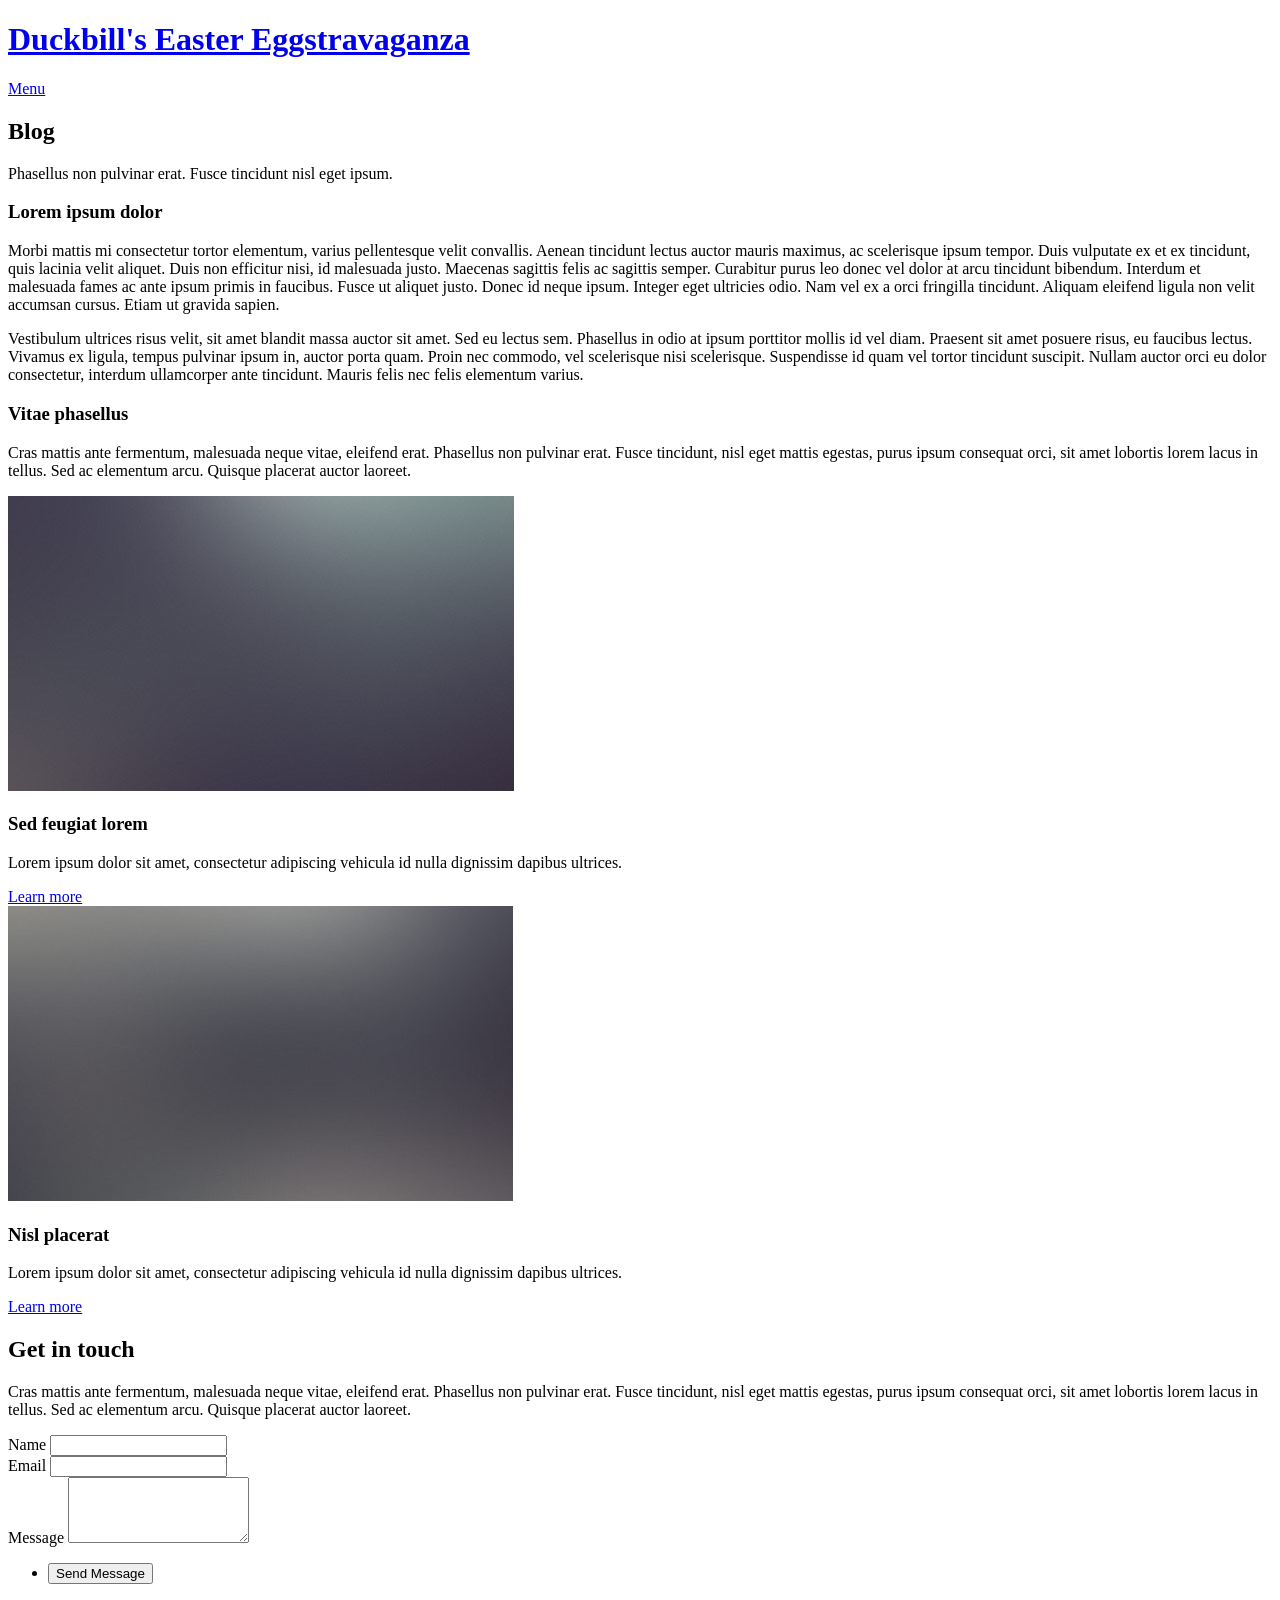
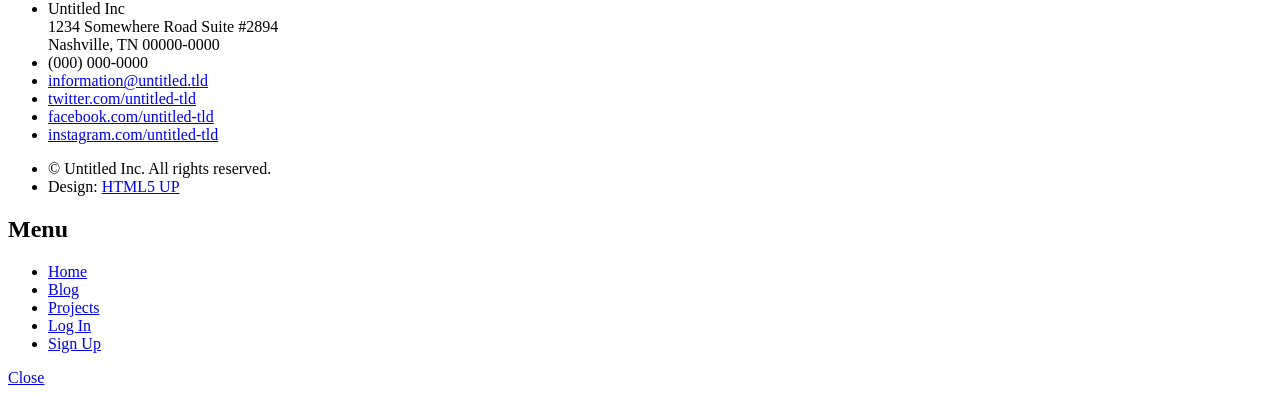
==== commit ff82703e: "hello" ====
--- a/aboutme.html
+++ b/aboutme.html
@@ -14,7 +14,7 @@
 
 				<!-- Header -->
 					<header id="header">
-						<h1><a href="index.html">George Newbury</a></h1>
+						<h1><a href="index.html">Duckbill's Easter Eggstravaganza</a></h1>
 						<nav>
 							<a href="#menu">Menu</a>
 						</nav>
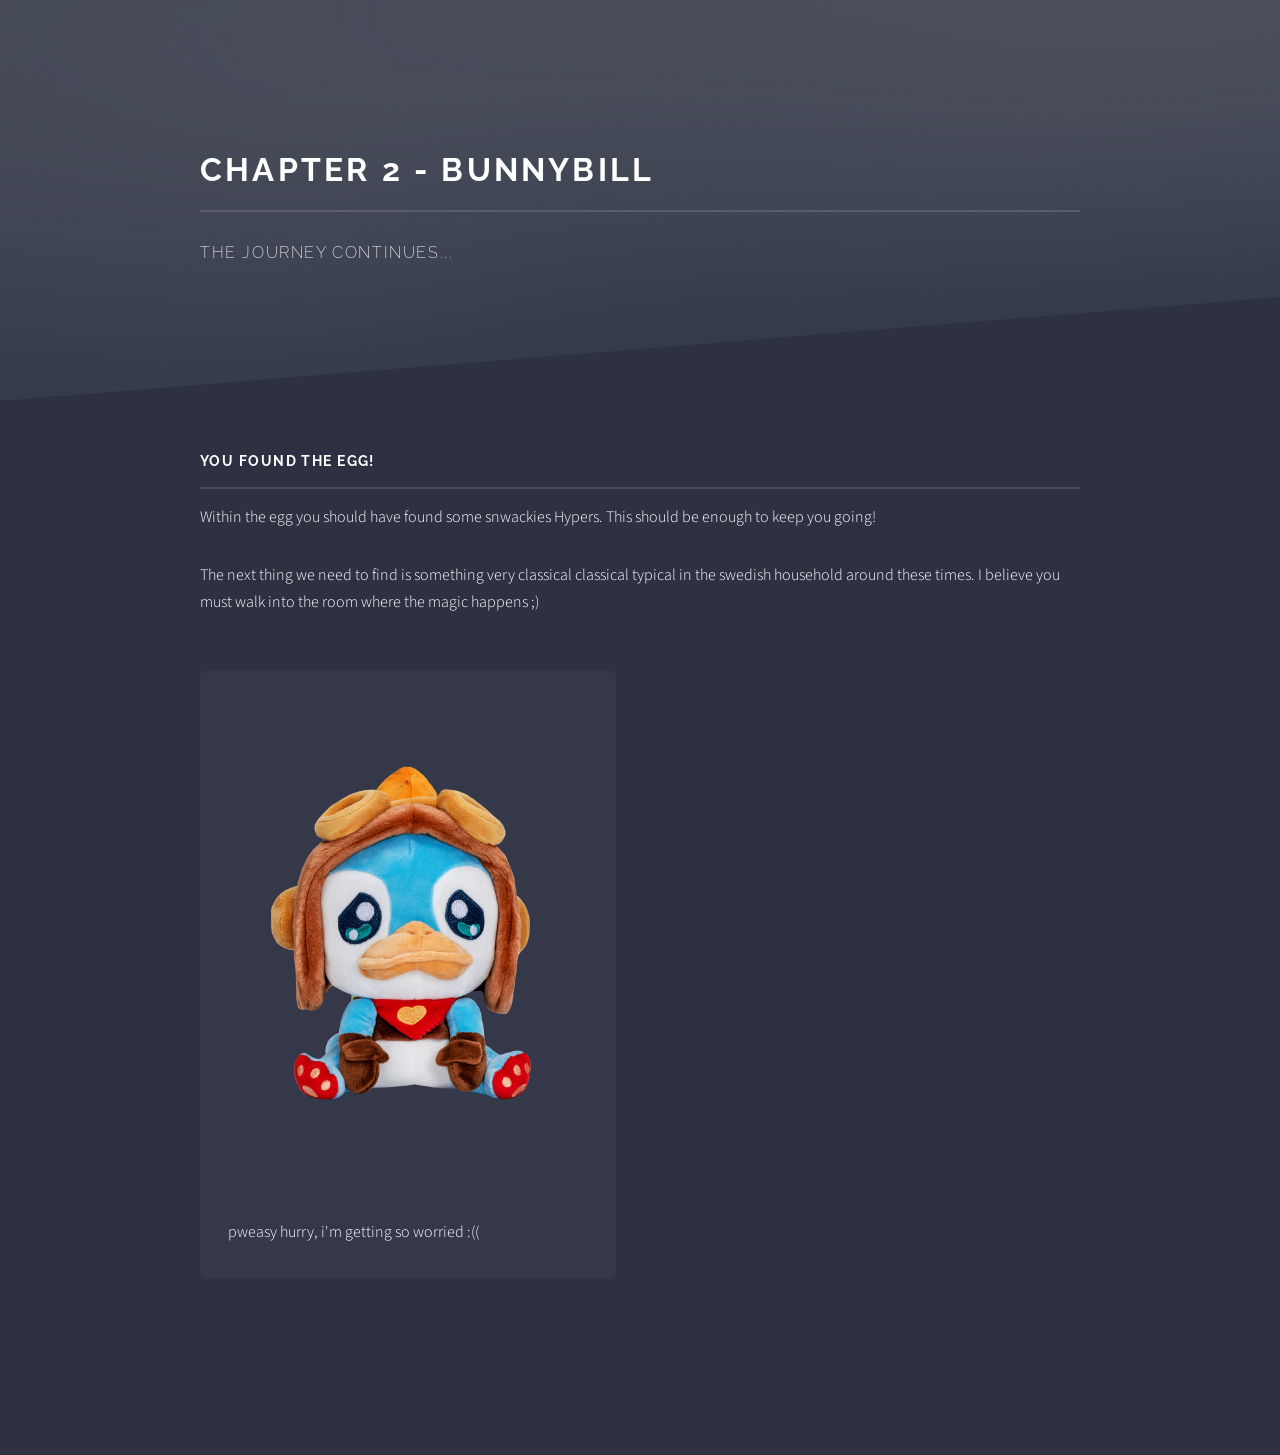
==== commit d6f8bbc6: "sdgh" ====
--- a/aboutme.html
+++ b/aboutme.html
@@ -13,15 +13,15 @@
 			<div id="page-wrapper">
 
 				<!-- Header -->
-					<header id="header">
+					<!--<header id="header">
 						<h1><a href="index.html">Duckbill's Easter Eggstravaganza</a></h1>
 						<nav>
 							<a href="#menu">Menu</a>
 						</nav>
-					</header>
+					</header>-->
 
 				<!-- Menu -->
-					<nav id="menu">
+					<!--<nav id="menu">
 						<div class="inner">
 							<h2>Menu</h2>
 							<ul class="links">
@@ -33,14 +33,14 @@
 							</ul>
 							<a href="#" class="close">Close</a>
 						</div>
-					</nav>
+					</nav>-->
 
 				<!-- Wrapper -->
 					<section id="wrapper">
 						<header>
 							<div class="inner">
-								<h2>Blog</h2>
-								<p>Phasellus non pulvinar erat. Fusce tincidunt nisl eget ipsum.</p>
+								<h2>Chapter 2 - Bunnybill</h2>
+								<p>The journey continues...</p>
 							</div>
 						</header>
 
@@ -48,26 +48,21 @@
 							<div class="wrapper">
 								<div class="inner">
 
-									<h3 class="major">Lorem ipsum dolor</h3>
-									<p>Morbi mattis mi consectetur tortor elementum, varius pellentesque velit convallis. Aenean tincidunt lectus auctor mauris maximus, ac scelerisque ipsum tempor. Duis vulputate ex et ex tincidunt, quis lacinia velit aliquet. Duis non efficitur nisi, id malesuada justo. Maecenas sagittis felis ac sagittis semper. Curabitur purus leo donec vel dolor at arcu tincidunt bibendum. Interdum et malesuada fames ac ante ipsum primis in faucibus. Fusce ut aliquet justo. Donec id neque ipsum. Integer eget ultricies odio. Nam vel ex a orci fringilla tincidunt. Aliquam eleifend ligula non velit accumsan cursus. Etiam ut gravida sapien.</p>
+									<h3 class="major">You found the egg!</h3>
+									<p>Within the egg you should have found some snwackies Hypers. This should be enough to keep you going!</p>
 
-									<p>Vestibulum ultrices risus velit, sit amet blandit massa auctor sit amet. Sed eu lectus sem. Phasellus in odio at ipsum porttitor mollis id vel diam. Praesent sit amet posuere risus, eu faucibus lectus. Vivamus ex ligula, tempus pulvinar ipsum in, auctor porta quam. Proin nec commodo, vel scelerisque nisi scelerisque. Suspendisse id quam vel tortor tincidunt suscipit. Nullam auctor orci eu dolor consectetur, interdum ullamcorper ante tincidunt. Mauris felis nec felis elementum varius.</p>
-
-									<h3 class="major">Vitae phasellus</h3>
-									<p>Cras mattis ante fermentum, malesuada neque vitae, eleifend erat. Phasellus non pulvinar erat. Fusce tincidunt, nisl eget mattis egestas, purus ipsum consequat orci, sit amet lobortis lorem lacus in tellus. Sed ac elementum arcu. Quisque placerat auctor laoreet.</p>
+									<p>The next thing we need to find is something very classical classical typical in the swedish household around these times. I believe you must walk into the room where the magic happens ;)</p>
 
 									<section class="features">
+										<!--<article>
+			<a href="#" class="image"><img src="images/pic04.jpg" alt="" /></a>
+			<h3 class="major">Sed feugiat lorem</h3>
+			<p>Lorem ipsum dolor sit amet, consectetur adipiscing vehicula id nulla dignissim dapibus ultrices.</p>
+			<a href="#" class="special">Learn more</a>
+		</article>-->
 										<article>
-											<a href="#" class="image"><img src="images/pic04.jpg" alt="" /></a>
-											<h3 class="major">Sed feugiat lorem</h3>
-											<p>Lorem ipsum dolor sit amet, consectetur adipiscing vehicula id nulla dignissim dapibus ultrices.</p>
-											<a href="#" class="special">Learn more</a>
-										</article>
-										<article>
-											<a href="#" class="image"><img src="images/pic05.jpg" alt="" /></a>
-											<h3 class="major">Nisl placerat</h3>
-											<p>Lorem ipsum dolor sit amet, consectetur adipiscing vehicula id nulla dignissim dapibus ultrices.</p>
-											<a href="#" class="special">Learn more</a>
+											<a href="#" class="image"><img src="images/duckbillsad.png" alt="" /></a>
+											<p>pweasy hurry, i'm getting so worried :((</p>
 										</article>
 									</section>
 
@@ -77,7 +72,7 @@
 					</section>
 
 				<!-- Footer -->
-					<section id="footer">
+					<!--<section id="footer">
 						<div class="inner">
 							<h2 class="major">Get in touch</h2>
 							<p>Cras mattis ante fermentum, malesuada neque vitae, eleifend erat. Phasellus non pulvinar erat. Fusce tincidunt, nisl eget mattis egestas, purus ipsum consequat orci, sit amet lobortis lorem lacus in tellus. Sed ac elementum arcu. Quisque placerat auctor laoreet.</p>
@@ -116,7 +111,7 @@
 								<li>&copy; Untitled Inc. All rights reserved.</li><li>Design: <a href="http://html5up.net">HTML5 UP</a></li>
 							</ul>
 						</div>
-					</section>
+					</section>-->
 
 			</div>
 
--- a/assets/css/main.css
+++ b/assets/css/main.css
@@ -2422,7 +2422,9 @@
 			border-radius: 5px;
 			display: block;
 		}
-
+#banner > div > a > img {
+	border-radius: 50%;
+}
 		.image.left, .image.right {
 			max-width: 40%;
 		}
@@ -3464,13 +3466,10 @@
 		@media screen and (max-width: 1280px) {
 
 			#banner {
-				padding: 7em 0 8.25em 0 ;
-				background-color: #2e3141;
-				background-image: linear-gradient(to top, rgba(46, 49, 65, 0.8), rgba(46, 49, 65, 0.8)), url("../../images/bg.jpg");
-				background-size: auto,- cover;
-				background-position: center,- center;
+				padding: 7em 0 8.25em 0;
+				background-image: url("../../images/easterbanner.jpeg");
+				background-size: auto, cover;
+				background-position: center, center;
 				margin-bottom: -6.5em;
 			}
 
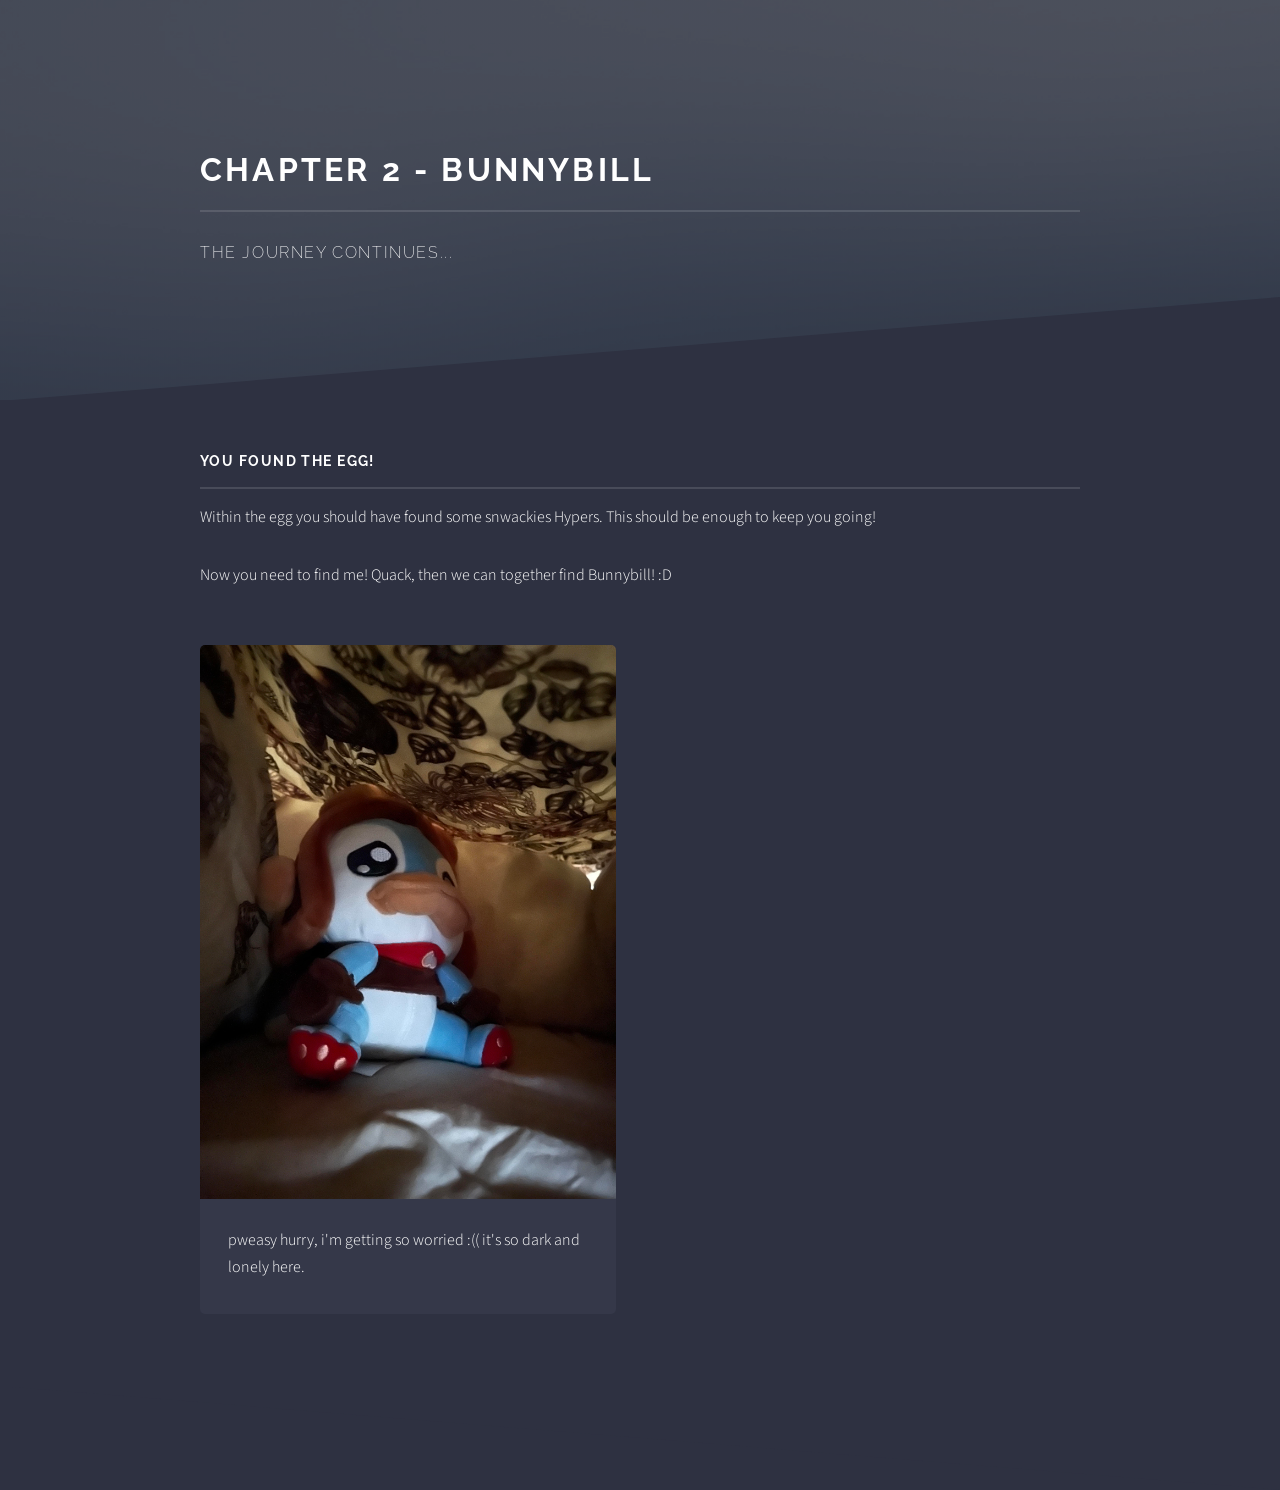
==== commit 2ce89f8e: "asd" ====
--- a/aboutme.html
+++ b/aboutme.html
@@ -51,7 +51,7 @@
 									<h3 class="major">You found the egg!</h3>
 									<p>Within the egg you should have found some snwackies Hypers. This should be enough to keep you going!</p>
 
-									<p>The next thing we need to find is something very classical classical typical in the swedish household around these times. I believe you must walk into the room where the magic happens ;)</p>
+									<p>Now you need to find me! Quack, then we can together find Bunnybill! :D</p>
 
 									<section class="features">
 										<!--<article>
@@ -61,8 +61,8 @@
 			<a href="#" class="special">Learn more</a>
 		</article>-->
 										<article>
-											<a href="#" class="image"><img src="images/duckbillsad.png" alt="" /></a>
-											<p>pweasy hurry, i'm getting so worried :((</p>
+											<a href="#" class="image"><img src="images/unnamed.jpg" alt="" /></a>
+											<p>pweasy hurry, i'm getting so worried :(( it's so dark and lonely here.</p>
 										</article>
 									</section>
 
